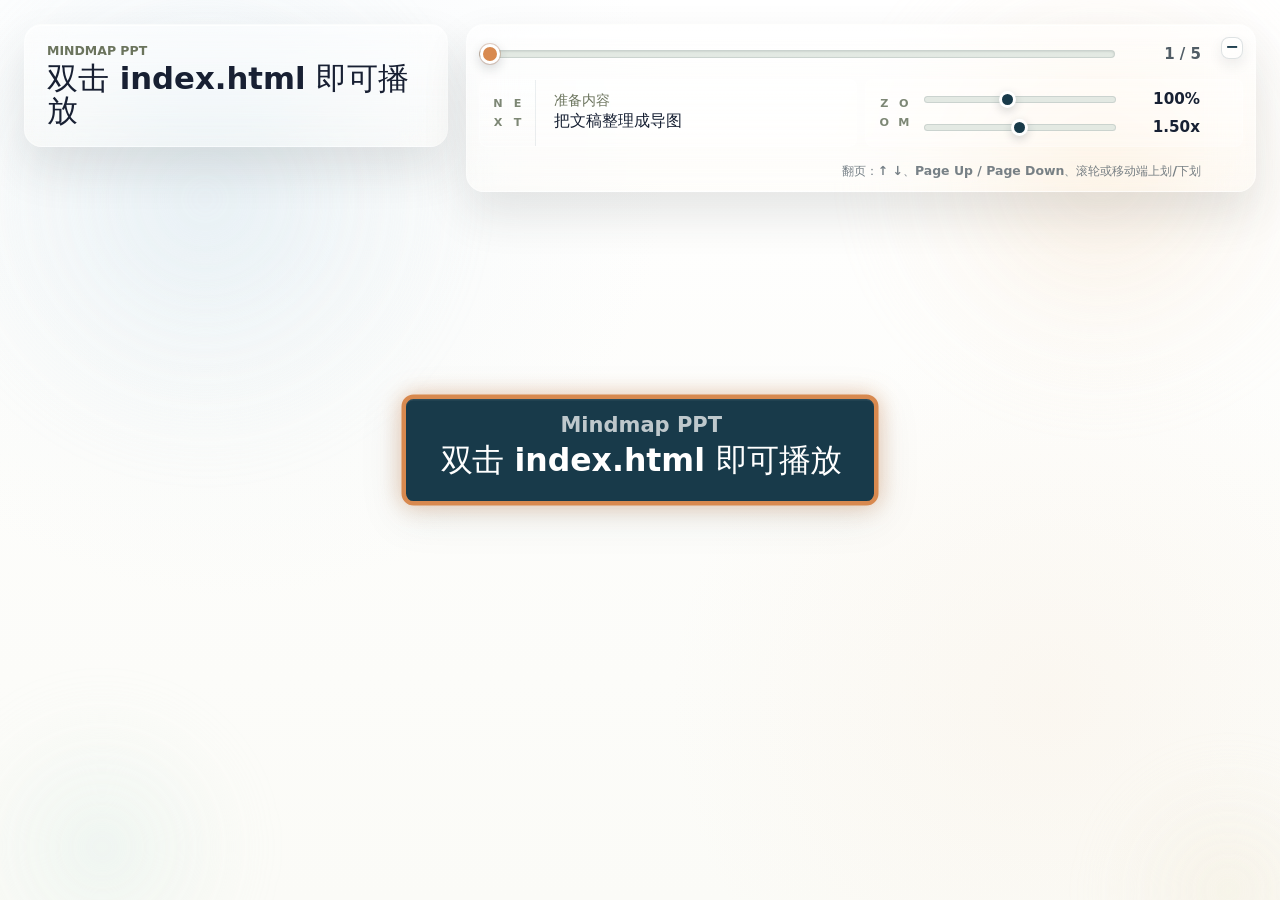
==== skills/mindmap-ppt-builder/assets/static-template/index.html @ 91fbf885 "优化skill为" ====
<!doctype html>
<html lang="zh-CN">
  <head>
    <meta charset="UTF-8" />
    <meta name="viewport" content="width=device-width, initial-scale=1.0" />
    <title>Mindmap PPT Demo</title>
    <link rel="stylesheet" href="./src/styles.css" />
  </head>
  <body>
    <main class="app-shell">
      <section class="presentation-frame">
        <div id="mindmap" role="img" aria-label="Animated mindmap presentation">
          <div class="map-layer" id="mapLayer">
            <svg class="link-layer" id="linkLayer" aria-hidden="true"></svg>
            <div class="node-layer" id="nodeLayer"></div>
          </div>
        </div>

        <section class="floating-ui" aria-label="Presentation controls">
          <div class="title-panel glass-panel">
            <p class="eyebrow" id="deckSubtitle">Markdown Mindmap</p>
            <h1 id="deckTitle">root</h1>
          </div>

          <div class="controls glass-panel" aria-label="节点演示操作区">
            <button
              class="controls-toggle"
              id="controlsToggle"
              type="button"
              aria-expanded="true"
              aria-controls="controlsBody"
              aria-label="收起控制面板"
              title="收起控制面板"
            >
              <span aria-hidden="true">−</span>
            </button>
            <div class="control-main" id="controlsBody">
              <label class="node-scrubber" for="nodeSlider">
                <input id="nodeSlider" type="range" min="0" max="0" value="0" aria-label="快速定位节点" />
                <span class="counter" id="counter">1 / 1</span>
              </label>
              <div class="node-readout" aria-live="polite">
                <div class="readout-card">
                  <div class="readout-icon" aria-hidden="true">
                    <span class="letter-grid">
                      <span>N</span>
                      <span>E</span>
                      <span>X</span>
                      <span>T</span>
                    </span>
                  </div>
                  <div class="node-content has-subtitle" id="nextNodePreview">
                    <span class="node-subtitle" id="nextNodeSubtitle">即将进入</span>
                    <span class="node-title" id="nextNodeTitle">root</span>
                  </div>
                </div>
                <div class="zoom-control" aria-label="缩放设置">
                  <span class="zoom-icon" aria-hidden="true">
                    <span class="letter-grid">
                      <span>Z</span>
                      <span>O</span>
                      <span>O</span>
                      <span>M</span>
                    </span>
                  </span>
                  <div class="zoom-fields">
                    <label class="zoom-row" for="zoomSlider">
                      <input id="zoomSlider" type="range" min="70" max="140" value="100" aria-label="调整整体大小" />
                      <strong id="zoomValue">100%</strong>
                    </label>
                    <label class="zoom-row" for="activeScaleSlider">
                      <input
                        id="activeScaleSlider"
                        type="range"
                        min="100"
                        max="200"
                        step="5"
                        value="150"
                        aria-label="调整选中节点放大倍率"
                      />
                      <strong id="activeScaleValue">1.50x</strong>
                    </label>
                  </div>
                </div>
              </div>
              <p class="control-hint">翻页：↑ ↓、Page Up / Page Down、滚轮或移动端上划/下划</p>
            </div>
          </div>
        </section>
      </section>
    </main>

    <script src="./project/source.js"></script>
    <script src="./src/main.js"></script>
  </body>
</html>
---- skills/mindmap-ppt-builder/assets/static-template/src/styles.css ----
:root {
  --node-image-thumb-width: 161px;
  --node-image-thumb-height: 84px;
  --node-image-expanded-width: 437px;
  --node-image-expanded-height: 600px;
  --active-node-scale: 1.5;
  color: #172033;
  background: #fcfcf8;
  font-family:
    Inter, ui-sans-serif, system-ui, -apple-system, BlinkMacSystemFont, "Segoe UI",
    "PingFang SC", "Microsoft YaHei", sans-serif;
  font-synthesis: none;
  text-rendering: optimizeLegibility;
}

* {
  box-sizing: border-box;
}

body {
  min-width: 320px;
  min-height: 100vh;
  margin: 0;
  background: linear-gradient(180deg, #ffffff 0%, #fbfbf7 100%);
}

button {
  font: inherit;
}

body.image-viewer-open {
  overflow: hidden;
}

.app-shell {
  width: 100vw;
  height: 100vh;
  min-height: 100vh;
  margin: 0;
}

.eyebrow {
  margin: 0 0 5px;
  color: #6b745d;
  font-size: 0.78rem;
  font-weight: 800;
  letter-spacing: 0;
  text-transform: uppercase;
}

h1 {
  margin: 0;
  color: #182033;
  font-size: clamp(1.6rem, 2.4vw, 2.7rem);
  line-height: 1.04;
  white-space: pre-line;
}

.control-main {
  --slider-readout-gap: 14px;
  --slider-readout-width: 72px;
  --zoom-control-pad-x: 12px;
  --control-readout-right: 42px;
  display: grid;
  grid-template-rows: 34px auto;
  gap: 8px;
  min-width: 0;
  transition:
    opacity 220ms ease,
    transform 260ms cubic-bezier(0.22, 1, 0.36, 1);
}

.node-scrubber {
  display: grid;
  grid-template-columns: minmax(0, 1fr) var(--slider-readout-width);
  align-items: center;
  gap: var(--slider-readout-gap);
  min-width: 0;
  height: 34px;
  padding-right: var(--control-readout-right);
}

#nodeSlider {
  --slider-progress: 0%;
  appearance: none;
  width: 100%;
  height: 28px;
  margin: 0;
  border-radius: 999px;
  background: transparent;
  cursor: pointer;
}

#nodeSlider::-webkit-slider-runnable-track {
  height: 8px;
  border: 1px solid rgba(31, 52, 56, 0.12);
  border-radius: 999px;
  background:
    linear-gradient(90deg, #183a4a 0 var(--slider-progress), rgba(224, 231, 224, 0.9) var(--slider-progress) 100%);
  box-shadow: inset 0 1px 2px rgba(24, 36, 42, 0.1);
}

#nodeSlider::-moz-range-track {
  height: 8px;
  border: 1px solid rgba(31, 52, 56, 0.12);
  border-radius: 999px;
  background:
    linear-gradient(90deg, #183a4a 0 var(--slider-progress), rgba(224, 231, 224, 0.9) var(--slider-progress) 100%);
  box-shadow: inset 0 1px 2px rgba(24, 36, 42, 0.1);
}

#nodeSlider::-webkit-slider-thumb {
  appearance: none;
  width: 20px;
  height: 20px;
  margin-top: -7px;
  border: 3px solid #ffffff;
  border-radius: 999px;
  background: #d8894f;
  box-shadow:
    0 4px 12px rgba(24, 36, 42, 0.2),
    0 0 0 1px rgba(161, 86, 43, 0.26);
}

#nodeSlider::-moz-range-thumb {
  width: 14px;
  height: 14px;
  border: 3px solid #ffffff;
  border-radius: 999px;
  background: #d8894f;
  box-shadow:
    0 4px 12px rgba(24, 36, 42, 0.2),
    0 0 0 1px rgba(161, 86, 43, 0.26);
}

#nodeSlider:focus-visible {
  outline: none;
}

#nodeSlider:focus-visible::-webkit-slider-thumb {
  box-shadow:
    0 4px 12px rgba(24, 36, 42, 0.2),
    0 0 0 1px rgba(161, 86, 43, 0.26),
    0 0 0 4px rgba(216, 137, 79, 0.2);
}

#nodeSlider:focus-visible::-moz-range-thumb {
  box-shadow:
    0 4px 12px rgba(24, 36, 42, 0.2),
    0 0 0 1px rgba(161, 86, 43, 0.26),
    0 0 0 4px rgba(216, 137, 79, 0.2);
}

.counter {
  min-width: var(--slider-readout-width);
  color: #515d66;
  font-size: 0.94rem;
  font-weight: 800;
  text-align: right;
}

.node-readout {
  display: grid;
  grid-template-columns: repeat(2, minmax(0, 1fr));
  gap: 8px;
  min-width: 0;
}

.readout-card,
.zoom-control {
  min-width: 0;
  border: 1px solid rgba(255, 255, 255, 0.24);
  border-radius: 8px;
  background: rgba(255, 255, 255, 0.28);
}

.readout-card {
  display: flex;
  align-items: stretch;
  min-height: 68px;
  padding: 0;
  gap: 0;
  overflow: hidden;
  background: rgba(255, 255, 255, 0.3);
  border-color: rgba(255, 255, 255, 0.2);
}

.readout-icon {
  display: grid;
  flex: 0 0 56px;
  place-items: center;
  padding: 10px 0;
  border-right: 1px solid rgba(24, 58, 74, 0.08);
  background: linear-gradient(180deg, rgba(255, 255, 255, 0.3), rgba(247, 248, 245, 0.16));
}

.letter-grid {
  --letter-grid-size: 34px;
  --letter-grid-gap: 5px;
  display: grid;
  grid-template-columns: repeat(2, 1fr);
  grid-auto-rows: 1fr;
  place-items: center;
  width: var(--letter-grid-size);
  height: var(--letter-grid-size);
  gap: var(--letter-grid-gap);
  color: #7d8775;
}

.letter-grid span {
  font-size: 0.7rem;
  font-weight: 900;
  line-height: 1;
  letter-spacing: 0;
}

.readout-card .node-content {
  flex: 1 1 auto;
  min-width: 0;
  min-height: 100%;
  padding: 11px 18px 13px;
  border: 0;
  border-radius: 0;
  background: transparent;
  box-shadow: none;
  text-align: left;
  white-space: normal;
  place-items: start;
  align-content: center;
  transform: none;
}

.readout-card .node-subtitle,
.readout-card .node-title {
  display: block;
  width: 100%;
  overflow: hidden;
  text-overflow: ellipsis;
  white-space: nowrap;
}

.readout-card .node-title {
  font-size: 1rem;
  line-height: 1.28;
}

.zoom-control {
  display: grid;
  grid-template-columns: 32px minmax(0, 1fr);
  align-items: center;
  gap: var(--slider-readout-gap);
  min-height: 68px;
  padding: 0 var(--control-readout-right) 0 var(--zoom-control-pad-x);
}

.zoom-icon {
  display: grid;
  align-self: stretch;
  justify-self: center;
  place-items: center;
}

.zoom-fields {
  display: grid;
  gap: 6px;
  min-width: 0;
}

.zoom-row {
  display: grid;
  grid-template-columns: minmax(120px, 1fr) minmax(5ch, calc(var(--slider-readout-width) - var(--zoom-control-pad-x) + 1.5ch));
  align-items: center;
  gap: 9px;
  min-width: 0;
}

.zoom-control input {
  appearance: none;
  width: 100%;
  height: 22px;
  margin: 0;
  background: transparent;
  cursor: pointer;
}

.zoom-control input::-webkit-slider-runnable-track {
  height: 7px;
  border: 1px solid rgba(31, 52, 56, 0.12);
  border-radius: 999px;
  background: rgba(224, 231, 224, 0.9);
}

.zoom-control input::-moz-range-track {
  height: 7px;
  border: 1px solid rgba(31, 52, 56, 0.12);
  border-radius: 999px;
  background: rgba(224, 231, 224, 0.9);
}

.zoom-control input::-webkit-slider-thumb {
  appearance: none;
  width: 17px;
  height: 17px;
  margin-top: -6px;
  border: 3px solid #ffffff;
  border-radius: 999px;
  background: #183a4a;
  box-shadow: 0 3px 10px rgba(24, 36, 42, 0.18);
}

.zoom-control input::-moz-range-thumb {
  width: 11px;
  height: 11px;
  border: 3px solid #ffffff;
  border-radius: 999px;
  background: #183a4a;
  box-shadow: 0 3px 10px rgba(24, 36, 42, 0.18);
}

.zoom-control strong {
  min-width: 4.5ch;
  overflow: visible;
  color: #172033;
  font-size: 0.95rem;
  font-weight: 850;
  font-variant-numeric: tabular-nums;
  text-align: right;
  text-overflow: ellipsis;
  white-space: nowrap;
}

.control-hint {
  margin: 8px 0 0;
  padding-right: var(--control-readout-right);
  color: rgba(81, 93, 102, 0.78);
  font-size: 0.78rem;
  font-weight: 750;
  line-height: 1.25;
  text-align: right;
}

.presentation-frame {
  position: relative;
  isolation: isolate;
  overflow: hidden;
  width: 100%;
  height: 100%;
  min-height: 100vh;
  background:
    radial-gradient(circle at 18% 18%, rgba(226, 236, 242, 0.28) 0%, rgba(226, 236, 242, 0.14) 18%, rgba(255, 255, 255, 0) 34%),
    radial-gradient(circle at 82% 78%, rgba(247, 231, 213, 0.24) 0%, rgba(247, 231, 213, 0.11) 16%, rgba(255, 255, 255, 0) 30%),
    linear-gradient(180deg, rgba(255, 255, 255, 0.992), rgba(251, 251, 247, 0.972));
}

.presentation-frame::before,
.presentation-frame::after,
#mindmap::before,
#mindmap::after {
  content: "";
  position: absolute;
  border-radius: 999px;
  pointer-events: none;
  z-index: 0;
  filter: blur(26px);
  opacity: 0.9;
  will-change: transform;
}

.presentation-frame::before {
  top: -12vh;
  left: -8vw;
  width: min(48vw, 760px);
  height: min(48vw, 760px);
  background:
    radial-gradient(circle, rgba(219, 233, 241, 0.6) 0%, rgba(219, 233, 241, 0.34) 24%, rgba(219, 233, 241, 0.12) 40%, rgba(255, 255, 255, 0) 64%);
  animation: background-orbit-a 18s linear infinite;
}

.presentation-frame::after {
  top: -12vh;
  right: -8vw;
  width: min(44vw, 700px);
  height: min(44vw, 700px);
  background:
    radial-gradient(circle, rgba(247, 228, 206, 0.58) 0%, rgba(247, 228, 206, 0.3) 24%, rgba(247, 228, 206, 0.12) 40%, rgba(255, 255, 255, 0) 64%);
  animation: background-orbit-b 21s linear infinite;
}

#mindmap::before,
#mindmap::after {
  z-index: -1;
}

#mindmap::before {
  bottom: -14vh;
  left: -6vw;
  width: min(28vw, 420px);
  height: min(28vw, 420px);
  background:
    radial-gradient(circle, rgba(224, 239, 233, 0.56) 0%, rgba(224, 239, 233, 0.3) 24%, rgba(224, 239, 233, 0.12) 40%, rgba(255, 255, 255, 0) 64%);
  animation: background-orbit-c 14s linear infinite;
}

#mindmap::after {
  right: -8vw;
  bottom: -16vh;
  width: min(24vw, 360px);
  height: min(24vw, 360px);
  background:
    radial-gradient(circle, rgba(241, 234, 215, 0.52) 0%, rgba(241, 234, 215, 0.28) 24%, rgba(241, 234, 215, 0.12) 40%, rgba(255, 255, 255, 0) 64%);
  animation: background-orbit-d 12s linear infinite;
}

.floating-ui {
  position: absolute;
  inset: 0;
  z-index: 10;
  display: flex;
  align-items: flex-start;
  justify-content: space-between;
  gap: 18px;
  padding: 24px;
  pointer-events: none;
}

.glass-panel {
  border: 1px solid rgba(255, 255, 255, 0.34);
  border-radius: 18px;
  background:
    linear-gradient(180deg, rgba(255, 255, 255, 0.52), rgba(255, 250, 243, 0.24));
  box-shadow:
    0 22px 46px rgba(40, 51, 46, 0.12),
    inset 0 1px 0 rgba(255, 255, 255, 0.72);
  backdrop-filter: blur(22px) saturate(140%);
  -webkit-backdrop-filter: blur(22px) saturate(140%);
}

.title-panel,
.controls {
  pointer-events: auto;
}

.title-panel {
  max-width: min(34rem, calc(100vw - 80px));
  padding: 18px 22px 19px;
}

.controls {
  position: relative;
  display: grid;
  grid-template-columns: minmax(0, 1fr);
  align-items: stretch;
  width: min(820px, 66vw);
  min-width: min(680px, 62vw);
  padding: 12px;
  transition:
    width 260ms cubic-bezier(0.22, 1, 0.36, 1),
    min-width 260ms cubic-bezier(0.22, 1, 0.36, 1),
    padding 260ms cubic-bezier(0.22, 1, 0.36, 1);
}

.controls-toggle {
  position: absolute;
  right: 12px;
  top: 12px;
  z-index: 2;
  display: grid;
  place-items: center;
  width: 22px;
  height: 22px;
  padding: 0;
  border: 1px solid rgba(24, 58, 74, 0.14);
  border-radius: 8px;
  color: #183a4a;
  background: rgba(255, 255, 255, 0.38);
  box-shadow: 0 6px 14px rgba(24, 36, 42, 0.08);
  cursor: pointer;
  transition:
    background-color 180ms ease,
    border-color 180ms ease,
    transform 180ms ease;
}

.controls-toggle:hover,
.controls-toggle:focus-visible {
  border-color: rgba(216, 137, 79, 0.42);
  background: rgba(255, 255, 255, 0.62);
}

.controls-toggle:focus-visible {
  outline: 3px solid rgba(216, 137, 79, 0.2);
  outline-offset: 2px;
}

.controls-toggle span {
  font-size: 1rem;
  font-weight: 900;
  line-height: 1;
  transform: translateY(-1px);
}

.controls.collapsed {
  width: 46px;
  min-width: 46px;
  height: 46px;
  padding: 12px;
}

.controls.collapsed .control-main {
  opacity: 0;
  pointer-events: none;
  transform: scale(0.96);
  visibility: hidden;
}

.controls.collapsed .controls-toggle {
  right: 12px;
  top: 12px;
}

#mindmap {
  display: block;
  position: relative;
  z-index: 1;
  overflow: hidden;
  width: 100%;
  height: 100%;
  min-height: 100vh;
  overscroll-behavior: contain;
  touch-action: none;
}

.map-layer,
.node-layer,
.link-layer {
  position: absolute;
  top: 0;
  left: 0;
  transform-origin: 0 0;
}

.map-layer {
  transition: transform 640ms cubic-bezier(0.22, 1, 0.36, 1);
  will-change: transform;
}

.node-layer,
.link-layer {
  width: 100%;
  height: 100%;
}

.link-layer {
  overflow: visible;
  pointer-events: none;
}

@keyframes background-orbit-a {
  0% {
    transform: translate3d(0, 0, 0) scale(1);
  }

  25% {
    transform: translate3d(28vw, -4vh, 0) scale(1.08);
  }

  50% {
    transform: translate3d(42vw, 20vh, 0) scale(0.96);
  }

  75% {
    transform: translate3d(10vw, 42vh, 0) scale(1.04);
  }

  100% {
    transform: translate3d(0, 0, 0) scale(1);
  }
}

@keyframes background-orbit-b {
  0% {
    transform: translate3d(0, 0, 0) scale(1);
  }

  25% {
    transform: translate3d(-28vw, -4vh, 0) scale(1.06);
  }

  50% {
    transform: translate3d(-42vw, 19vh, 0) scale(0.93);
  }

  75% {
    transform: translate3d(-10vw, 41vh, 0) scale(1.02);
  }

  100% {
    transform: translate3d(0, 0, 0) scale(1);
  }
}

@keyframes background-orbit-c {
  0% {
    transform: translate3d(0, 0, 0) scale(1);
  }

  25% {
    transform: translate3d(22vw, -34vh, 0) scale(1.08);
  }

  50% {
    transform: translate3d(40vw, -46vh, 0) scale(0.95);
  }

  75% {
    transform: translate3d(12vw, -8vh, 0) scale(1.04);
  }

  100% {
    transform: translate3d(0, 0, 0) scale(1);
  }
}

@keyframes background-orbit-d {
  0% {
    transform: translate3d(0, 0, 0) scale(1);
  }

  25% {
    transform: translate3d(-22vw, -34vh, 0) scale(1.06);
  }

  50% {
    transform: translate3d(-40vw, -44vh, 0) scale(0.95);
  }

  75% {
    transform: translate3d(-12vw, -8vh, 0) scale(1.03);
  }

  100% {
    transform: translate3d(0, 0, 0) scale(1);
  }
}

.node-measurer {
  position: fixed;
  top: -10000px;
  left: -10000px;
  visibility: hidden;
  pointer-events: none;
}

.node-measurer .node-content {
  width: max-content;
}

.mind-node {
  position: absolute;
  top: 0;
  left: 0;
  display: grid;
  place-items: center;
  opacity: 1;
  transform-origin: center;
  cursor: pointer;
  filter: drop-shadow(0 10px 18px rgb(24 38 44 / 0.1));
  transition:
    width 860ms cubic-bezier(0.22, 1, 0.36, 1),
    height 860ms cubic-bezier(0.22, 1, 0.36, 1),
    transform 820ms cubic-bezier(0.22, 1, 0.36, 1),
    opacity 420ms ease;
}

.mind-node:focus-visible {
  outline: none;
}

.mind-node:focus-visible .node-content,
.mind-node:hover .node-content {
  box-shadow:
    0 0 0 3px rgba(216, 137, 79, 0.16),
    inset 0 1px 0 rgba(255, 255, 255, 0.94);
}

.mind-node.camera-target .node-content {
  box-shadow:
    0 0 0 3px rgba(24, 58, 74, 0.12),
    inset 0 1px 0 rgba(255, 255, 255, 0.94);
}

.mind-node.entering {
  opacity: 1;
}

.mind-node.leaving {
  opacity: 0;
}

.node-content {
  display: grid;
  grid-auto-rows: max-content;
  place-items: center;
  gap: 3px;
  width: 100%;
  min-width: 146px;
  min-height: 57px;
  padding: 10px 23px 13px;
  border: 2px solid rgba(26, 42, 49, 0.18);
  border-radius: 8px;
  color: #172033;
  background: #ffffff;
  box-shadow: inset 0 1px 0 rgba(255, 255, 255, 0.94);
  line-height: 1.25;
  text-align: center;
  white-space: nowrap;
  transform-origin: center;
  transform: scale(1);
  opacity: 1;
  transition:
    transform 920ms cubic-bezier(0.18, 1.08, 0.32, 1),
    opacity 480ms ease,
    background-color 620ms ease,
    border-color 620ms ease,
    border-width 620ms ease,
    color 620ms ease,
    box-shadow 620ms ease;
}

.node-subtitle {
  color: #6b745d;
  font-size: 14px;
  font-weight: 850;
  line-height: 1.1;
}

.node-content:not(.has-subtitle) .node-subtitle {
  display: none;
}

.node-title {
  color: inherit;
  font-size: 21px;
  font-weight: 800;
  line-height: 1.25;
}

.node-image {
  --node-image-width: var(--node-image-thumb-width);
  --node-image-max-height: var(--node-image-thumb-height);
  appearance: none;
  display: block;
  width: fit-content;
  height: auto;
  min-width: 42px;
  min-height: 0;
  max-width: var(--node-image-width);
  max-height: var(--node-image-max-height);
  margin-top: 4px;
  padding: 0;
  overflow: hidden;
  border: 1px solid rgba(31, 52, 56, 0.12);
  border-radius: 7px;
  background: rgba(255, 255, 255, 0.7);
  cursor: zoom-in;
  transition:
    max-width 920ms cubic-bezier(0.22, 1, 0.36, 1),
    max-height 920ms cubic-bezier(0.22, 1, 0.36, 1),
    margin-top 920ms cubic-bezier(0.22, 1, 0.36, 1),
    border-color 620ms ease,
    background-color 620ms ease;
}

.node-image:hover,
.node-image:focus-visible {
  border-color: rgba(216, 137, 79, 0.58);
  background: rgba(255, 255, 255, 0.86);
}

.node-image:focus-visible {
  outline: 3px solid rgba(216, 137, 79, 0.2);
  outline-offset: 2px;
}

.node-content:not(.has-node-image) .node-image {
  display: none;
}

.node-content.image-expanded .node-image {
  --node-image-width: min(70vw, var(--node-image-expanded-width));
  --node-image-max-height: var(--node-image-expanded-height);
  margin-top: 8px;
}

.node-content:not(.image-expanded) .node-image {
  width: var(--node-image-thumb-width);
  height: var(--node-image-thumb-height);
  max-width: var(--node-image-thumb-width);
  max-height: var(--node-image-thumb-height);
}

.node-image img {
  display: block;
  width: var(--node-image-width);
  height: auto;
  max-width: var(--node-image-width);
  max-height: var(--node-image-max-height);
  object-fit: contain;
  transform: scale(1);
  transition:
    transform 920ms cubic-bezier(0.22, 1, 0.36, 1),
    opacity 480ms ease;
}

.node-content:not(.image-expanded) .node-image img {
  height: var(--node-image-thumb-height);
  object-fit: cover;
  transform: scale(0.96);
}

.image-viewer {
  position: fixed;
  inset: 0;
  z-index: 50;
  display: grid;
  place-items: center;
  padding: clamp(18px, 4vw, 54px);
  background: rgba(18, 29, 35, 0.68);
  opacity: 0;
  pointer-events: none;
  cursor: zoom-out;
  backdrop-filter: blur(6px);
  transition: opacity 240ms ease;
}

.image-viewer.open {
  opacity: 1;
  pointer-events: auto;
}

.image-viewer-frame {
  position: relative;
  display: grid;
  place-items: center;
  width: fit-content;
  height: fit-content;
  max-width: min(92vw, 1280px);
  max-height: min(84vh, 900px);
  padding: clamp(12px, 2vw, 22px);
  border: 1px solid rgba(255, 255, 255, 0.42);
  border-radius: 8px;
  background: rgba(255, 253, 248, 0.96);
  box-shadow: 0 28px 80px rgba(5, 12, 16, 0.36);
  transform: scale(0.965);
  transition: transform 260ms cubic-bezier(0.22, 1, 0.36, 1);
}

.image-viewer.open .image-viewer-frame {
  transform: scale(1);
}

.image-viewer-img {
  display: block;
  width: auto;
  height: auto;
  max-width: min(88vw, 1220px);
  max-height: min(80vh, 840px);
  object-fit: contain;
}

.mind-node.active .node-content {
  transform: scale(var(--active-node-scale));
}

.mind-node.entering .node-content {
  opacity: 0;
  transform: scale(0.58);
}

.mind-node.path-node .node-content {
  border-color: rgba(38, 77, 92, 0.34);
  background: #fffdf8;
}

.mind-node.complete-node .node-content {
  border-color: rgba(37, 126, 103, 0.35);
  background: #eef7f3;
}

.mind-node.active .node-content {
  border-color: #d8894f;
  border-width: 3px;
  color: #ffffff;
  background: #183a4a;
  box-shadow:
    0 0 14px rgba(216, 137, 79, 0.42),
    inset 0 1px 0 rgba(255, 255, 255, 0.08);
}

.mind-node.active .node-subtitle {
  color: rgba(255, 255, 255, 0.72);
}

.mind-link {
  fill: none;
  stroke: rgba(42, 55, 68, 0.3);
  stroke-width: 3;
  stroke-linecap: round;
  opacity: 1;
  transition:
    d 520ms cubic-bezier(0.22, 1, 0.36, 1),
    opacity 220ms ease,
    stroke 240ms ease,
    stroke-width 240ms ease;
}

.mind-link.leaving {
  opacity: 0;
}

.mind-link.entering {
  animation: link-draw 920ms cubic-bezier(0.22, 1, 0.36, 1) both;
}

.mind-link.path-link {
  stroke: rgba(24, 58, 74, 0.74);
  stroke-width: 4;
}

@keyframes link-draw {
  0% {
    opacity: 0;
    stroke-dasharray: 0 1;
    stroke-dashoffset: 1;
  }

  20% {
    opacity: 1;
  }

  100% {
    opacity: 1;
    stroke-dasharray: 1 1;
    stroke-dashoffset: 0;
  }
}

@media (max-width: 720px) {
  .floating-ui {
    display: grid;
    grid-template-columns: 1fr;
    align-content: start;
    justify-items: stretch;
    padding: 14px;
    gap: 14px;
  }

  .controls {
    grid-template-columns: minmax(0, 1fr);
    width: 100%;
    min-width: 0;
  }

  .control-main {
    --slider-readout-gap: 10px;
    --slider-readout-width: 58px;
    --zoom-control-pad-x: 10px;
    --control-readout-right: 38px;
  }

  .node-readout {
    grid-template-columns: minmax(0, 1fr);
  }

  .control-main {
    grid-template-rows: 34px auto;
  }

  .readout-card .node-content {
    padding: 10px 14px 12px;
  }

  .readout-icon {
    flex-basis: 50px;
  }

  .zoom-control {
    min-height: 54px;
    padding: 0 var(--control-readout-right) 0 var(--zoom-control-pad-x);
  }

  .control-hint {
    text-align: right;
  }

  h1 {
    font-size: 1.55rem;
  }

  .title-panel {
    max-width: none;
    padding: 16px 18px 17px;
  }

  .counter {
    min-width: 58px;
    font-size: 0.82rem;
  }
}

@media (prefers-reduced-motion: reduce) {
  .presentation-frame::before,
  .presentation-frame::after,
  #mindmap::before,
  #mindmap::after {
    animation: none;
  }
}
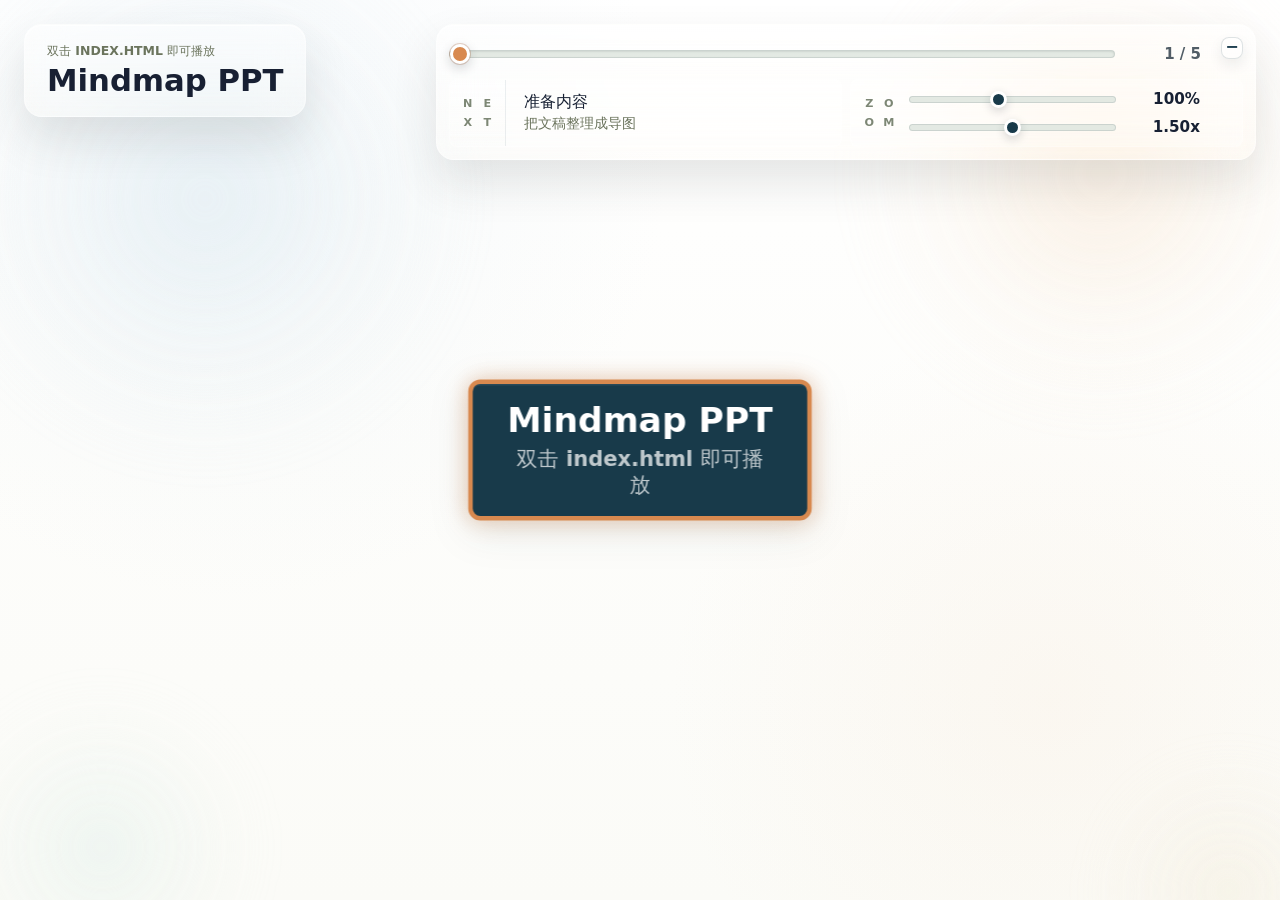
==== commit 202356da: "优化 skill 设计" ====
--- a/skills/mindmap-ppt-builder/assets/static-template/index.html
+++ b/skills/mindmap-ppt-builder/assets/static-template/index.html
@@ -4,7 +4,1013 @@
     <meta charset="UTF-8" />
     <meta name="viewport" content="width=device-width, initial-scale=1.0" />
     <title>Mindmap PPT Demo</title>
-    <link rel="stylesheet" href="./src/styles.css" />
+    <style>
+:root {
+  --node-image-thumb-width: 161px;
+  --node-image-thumb-height: 84px;
+  --node-image-expanded-width: 437px;
+  --node-image-expanded-height: 600px;
+  --active-node-scale: 1.5;
+  color: #172033;
+  background: #fcfcf8;
+  font-family:
+    Inter, ui-sans-serif, system-ui, -apple-system, BlinkMacSystemFont, "Segoe UI",
+    "PingFang SC", "Microsoft YaHei", sans-serif;
+  font-synthesis: none;
+  text-rendering: optimizeLegibility;
+}
+
+* {
+  box-sizing: border-box;
+}
+
+body {
+  min-width: 320px;
+  min-height: 100vh;
+  margin: 0;
+  background: linear-gradient(180deg, #ffffff 0%, #fbfbf7 100%);
+}
+
+button {
+  font: inherit;
+}
+
+body.image-viewer-open {
+  overflow: hidden;
+}
+
+.app-shell {
+  width: 100vw;
+  height: 100vh;
+  min-height: 100vh;
+  margin: 0;
+}
+
+.eyebrow {
+  margin: 0 0 5px;
+  color: #6b745d;
+  font-size: 0.78rem;
+  font-weight: 800;
+  letter-spacing: 0;
+  text-transform: uppercase;
+}
+
+h1 {
+  margin: 0;
+  color: #182033;
+  font-size: clamp(1.6rem, 2.4vw, 2.7rem);
+  line-height: 1.04;
+  white-space: pre-line;
+}
+
+.control-main {
+  --slider-readout-gap: 14px;
+  --slider-readout-width: 72px;
+  --zoom-control-pad-x: 12px;
+  --control-readout-right: 42px;
+  display: grid;
+  grid-template-rows: 34px auto;
+  gap: 8px;
+  min-width: 0;
+  transition:
+    opacity 220ms ease,
+    transform 260ms cubic-bezier(0.22, 1, 0.36, 1);
+}
+
+.node-scrubber {
+  display: grid;
+  grid-template-columns: minmax(0, 1fr) var(--slider-readout-width);
+  align-items: center;
+  gap: var(--slider-readout-gap);
+  min-width: 0;
+  height: 34px;
+  padding-right: var(--control-readout-right);
+}
+
+#nodeSlider {
+  --slider-progress: 0%;
+  appearance: none;
+  width: 100%;
+  height: 28px;
+  margin: 0;
+  border-radius: 999px;
+  background: transparent;
+  cursor: pointer;
+}
+
+#nodeSlider::-webkit-slider-runnable-track {
+  height: 8px;
+  border: 1px solid rgba(31, 52, 56, 0.12);
+  border-radius: 999px;
+  background:
+    linear-gradient(90deg, #183a4a 0 var(--slider-progress), rgba(224, 231, 224, 0.9) var(--slider-progress) 100%);
+  box-shadow: inset 0 1px 2px rgba(24, 36, 42, 0.1);
+}
+
+#nodeSlider::-moz-range-track {
+  height: 8px;
+  border: 1px solid rgba(31, 52, 56, 0.12);
+  border-radius: 999px;
+  background:
+    linear-gradient(90deg, #183a4a 0 var(--slider-progress), rgba(224, 231, 224, 0.9) var(--slider-progress) 100%);
+  box-shadow: inset 0 1px 2px rgba(24, 36, 42, 0.1);
+}
+
+#nodeSlider::-webkit-slider-thumb {
+  appearance: none;
+  width: 20px;
+  height: 20px;
+  margin-top: -7px;
+  border: 3px solid #ffffff;
+  border-radius: 999px;
+  background: #d8894f;
+  box-shadow:
+    0 4px 12px rgba(24, 36, 42, 0.2),
+    0 0 0 1px rgba(161, 86, 43, 0.26);
+}
+
+#nodeSlider::-moz-range-thumb {
+  width: 14px;
+  height: 14px;
+  border: 3px solid #ffffff;
+  border-radius: 999px;
+  background: #d8894f;
+  box-shadow:
+    0 4px 12px rgba(24, 36, 42, 0.2),
+    0 0 0 1px rgba(161, 86, 43, 0.26);
+}
+
+#nodeSlider:focus-visible {
+  outline: none;
+}
+
+#nodeSlider:focus-visible::-webkit-slider-thumb {
+  box-shadow:
+    0 4px 12px rgba(24, 36, 42, 0.2),
+    0 0 0 1px rgba(161, 86, 43, 0.26),
+    0 0 0 4px rgba(216, 137, 79, 0.2);
+}
+
+#nodeSlider:focus-visible::-moz-range-thumb {
+  box-shadow:
+    0 4px 12px rgba(24, 36, 42, 0.2),
+    0 0 0 1px rgba(161, 86, 43, 0.26),
+    0 0 0 4px rgba(216, 137, 79, 0.2);
+}
+
+.counter {
+  min-width: var(--slider-readout-width);
+  color: #515d66;
+  font-size: 0.94rem;
+  font-weight: 800;
+  text-align: right;
+}
+
+.node-readout {
+  display: grid;
+  grid-template-columns: repeat(2, minmax(0, 1fr));
+  gap: 8px;
+  min-width: 0;
+}
+
+.readout-card,
+.zoom-control {
+  min-width: 0;
+  border: 1px solid rgba(255, 255, 255, 0.24);
+  border-radius: 8px;
+  background: rgba(255, 255, 255, 0.28);
+}
+
+.readout-card {
+  display: flex;
+  align-items: stretch;
+  min-height: 68px;
+  padding: 0;
+  gap: 0;
+  overflow: hidden;
+  background: rgba(255, 255, 255, 0.3);
+  border-color: rgba(255, 255, 255, 0.2);
+}
+
+.readout-icon {
+  display: grid;
+  flex: 0 0 56px;
+  place-items: center;
+  padding: 10px 0;
+  border-right: 1px solid rgba(24, 58, 74, 0.08);
+  background: linear-gradient(180deg, rgba(255, 255, 255, 0.3), rgba(247, 248, 245, 0.16));
+}
+
+.letter-grid {
+  --letter-grid-size: 34px;
+  --letter-grid-gap: 5px;
+  display: grid;
+  grid-template-columns: repeat(2, 1fr);
+  grid-auto-rows: 1fr;
+  place-items: center;
+  width: var(--letter-grid-size);
+  height: var(--letter-grid-size);
+  gap: var(--letter-grid-gap);
+  color: #7d8775;
+}
+
+.letter-grid span {
+  font-size: 0.7rem;
+  font-weight: 900;
+  line-height: 1;
+  letter-spacing: 0;
+}
+
+.readout-card .node-content {
+  flex: 1 1 auto;
+  min-width: 0;
+  min-height: 100%;
+  padding: 11px 18px 13px;
+  border: 0;
+  border-radius: 0;
+  background: transparent;
+  box-shadow: none;
+  text-align: left;
+  white-space: normal;
+  place-items: start;
+  align-content: center;
+  transform: none;
+}
+
+.readout-card .node-subtitle,
+.readout-card .node-title {
+  display: block;
+  width: 100%;
+  overflow: hidden;
+  text-overflow: ellipsis;
+  white-space: nowrap;
+}
+
+.readout-card .node-title {
+  font-size: 1rem;
+  line-height: 1.28;
+}
+
+.zoom-control {
+  display: grid;
+  grid-template-columns: 32px minmax(0, 1fr);
+  align-items: center;
+  gap: var(--slider-readout-gap);
+  min-height: 68px;
+  padding: 0 var(--control-readout-right) 0 var(--zoom-control-pad-x);
+}
+
+.zoom-icon {
+  display: grid;
+  align-self: stretch;
+  justify-self: center;
+  place-items: center;
+}
+
+.zoom-fields {
+  display: grid;
+  gap: 6px;
+  min-width: 0;
+}
+
+.zoom-row {
+  display: grid;
+  grid-template-columns: minmax(120px, 1fr) minmax(5ch, calc(var(--slider-readout-width) - var(--zoom-control-pad-x) + 1.5ch));
+  align-items: center;
+  gap: 9px;
+  min-width: 0;
+}
+
+.zoom-control input {
+  appearance: none;
+  width: 100%;
+  height: 22px;
+  margin: 0;
+  background: transparent;
+  cursor: pointer;
+}
+
+.zoom-control input::-webkit-slider-runnable-track {
+  height: 7px;
+  border: 1px solid rgba(31, 52, 56, 0.12);
+  border-radius: 999px;
+  background: rgba(224, 231, 224, 0.9);
+}
+
+.zoom-control input::-moz-range-track {
+  height: 7px;
+  border: 1px solid rgba(31, 52, 56, 0.12);
+  border-radius: 999px;
+  background: rgba(224, 231, 224, 0.9);
+}
+
+.zoom-control input::-webkit-slider-thumb {
+  appearance: none;
+  width: 17px;
+  height: 17px;
+  margin-top: -6px;
+  border: 3px solid #ffffff;
+  border-radius: 999px;
+  background: #183a4a;
+  box-shadow: 0 3px 10px rgba(24, 36, 42, 0.18);
+}
+
+.zoom-control input::-moz-range-thumb {
+  width: 11px;
+  height: 11px;
+  border: 3px solid #ffffff;
+  border-radius: 999px;
+  background: #183a4a;
+  box-shadow: 0 3px 10px rgba(24, 36, 42, 0.18);
+}
+
+.zoom-control strong {
+  min-width: 4.5ch;
+  overflow: visible;
+  color: #172033;
+  font-size: 0.95rem;
+  font-weight: 850;
+  font-variant-numeric: tabular-nums;
+  text-align: right;
+  text-overflow: ellipsis;
+  white-space: nowrap;
+}
+
+.control-hint {
+  margin: 8px 0 0;
+  padding-right: var(--control-readout-right);
+  color: rgba(81, 93, 102, 0.78);
+  font-size: 0.78rem;
+  font-weight: 750;
+  line-height: 1.25;
+  text-align: right;
+}
+
+.presentation-frame {
+  position: relative;
+  isolation: isolate;
+  overflow: hidden;
+  width: 100%;
+  height: 100%;
+  min-height: 100vh;
+  background:
+    radial-gradient(circle at 18% 18%, rgba(226, 236, 242, 0.28) 0%, rgba(226, 236, 242, 0.14) 18%, rgba(255, 255, 255, 0) 34%),
+    radial-gradient(circle at 82% 78%, rgba(247, 231, 213, 0.24) 0%, rgba(247, 231, 213, 0.11) 16%, rgba(255, 255, 255, 0) 30%),
+    linear-gradient(180deg, rgba(255, 255, 255, 0.992), rgba(251, 251, 247, 0.972));
+}
+
+.presentation-frame::before,
+.presentation-frame::after,
+#mindmap::before,
+#mindmap::after {
+  content: "";
+  position: absolute;
+  border-radius: 999px;
+  pointer-events: none;
+  z-index: 0;
+  filter: blur(26px);
+  opacity: 0.9;
+  will-change: transform;
+}
+
+.presentation-frame::before {
+  top: -12vh;
+  left: -8vw;
+  width: min(48vw, 760px);
+  height: min(48vw, 760px);
+  background:
+    radial-gradient(circle, rgba(219, 233, 241, 0.6) 0%, rgba(219, 233, 241, 0.34) 24%, rgba(219, 233, 241, 0.12) 40%, rgba(255, 255, 255, 0) 64%);
+  animation: background-orbit-a 18s linear infinite;
+}
+
+.presentation-frame::after {
+  top: -12vh;
+  right: -8vw;
+  width: min(44vw, 700px);
+  height: min(44vw, 700px);
+  background:
+    radial-gradient(circle, rgba(247, 228, 206, 0.58) 0%, rgba(247, 228, 206, 0.3) 24%, rgba(247, 228, 206, 0.12) 40%, rgba(255, 255, 255, 0) 64%);
+  animation: background-orbit-b 21s linear infinite;
+}
+
+#mindmap::before,
+#mindmap::after {
+  z-index: -1;
+}
+
+#mindmap::before {
+  bottom: -14vh;
+  left: -6vw;
+  width: min(28vw, 420px);
+  height: min(28vw, 420px);
+  background:
+    radial-gradient(circle, rgba(224, 239, 233, 0.56) 0%, rgba(224, 239, 233, 0.3) 24%, rgba(224, 239, 233, 0.12) 40%, rgba(255, 255, 255, 0) 64%);
+  animation: background-orbit-c 14s linear infinite;
+}
+
+#mindmap::after {
+  right: -8vw;
+  bottom: -16vh;
+  width: min(24vw, 360px);
+  height: min(24vw, 360px);
+  background:
+    radial-gradient(circle, rgba(241, 234, 215, 0.52) 0%, rgba(241, 234, 215, 0.28) 24%, rgba(241, 234, 215, 0.12) 40%, rgba(255, 255, 255, 0) 64%);
+  animation: background-orbit-d 12s linear infinite;
+}
+
+.floating-ui {
+  position: absolute;
+  inset: 0;
+  z-index: 10;
+  display: flex;
+  align-items: flex-start;
+  justify-content: space-between;
+  gap: 18px;
+  padding: 24px;
+  pointer-events: none;
+}
+
+.glass-panel {
+  border: 1px solid rgba(255, 255, 255, 0.34);
+  border-radius: 18px;
+  background:
+    linear-gradient(180deg, rgba(255, 255, 255, 0.52), rgba(255, 250, 243, 0.24));
+  box-shadow:
+    0 22px 46px rgba(40, 51, 46, 0.12),
+    inset 0 1px 0 rgba(255, 255, 255, 0.72);
+  backdrop-filter: blur(22px) saturate(140%);
+  -webkit-backdrop-filter: blur(22px) saturate(140%);
+}
+
+.title-panel,
+.controls {
+  pointer-events: auto;
+}
+
+.title-panel {
+  max-width: min(34rem, calc(100vw - 80px));
+  padding: 18px 22px 19px;
+}
+
+.controls {
+  position: relative;
+  display: grid;
+  grid-template-columns: minmax(0, 1fr);
+  align-items: stretch;
+  width: min(820px, 66vw);
+  min-width: min(680px, 62vw);
+  padding: 12px;
+  transition:
+    width 260ms cubic-bezier(0.22, 1, 0.36, 1),
+    min-width 260ms cubic-bezier(0.22, 1, 0.36, 1),
+    padding 260ms cubic-bezier(0.22, 1, 0.36, 1);
+}
+
+.controls-toggle {
+  position: absolute;
+  right: 12px;
+  top: 12px;
+  z-index: 2;
+  display: grid;
+  place-items: center;
+  width: 22px;
+  height: 22px;
+  padding: 0;
+  border: 1px solid rgba(24, 58, 74, 0.14);
+  border-radius: 8px;
+  color: #183a4a;
+  background: rgba(255, 255, 255, 0.38);
+  box-shadow: 0 6px 14px rgba(24, 36, 42, 0.08);
+  cursor: pointer;
+  transition:
+    background-color 180ms ease,
+    border-color 180ms ease,
+    transform 180ms ease;
+}
+
+.controls-toggle:hover,
+.controls-toggle:focus-visible {
+  border-color: rgba(216, 137, 79, 0.42);
+  background: rgba(255, 255, 255, 0.62);
+}
+
+.controls-toggle:focus-visible {
+  outline: 3px solid rgba(216, 137, 79, 0.2);
+  outline-offset: 2px;
+}
+
+.controls-toggle span {
+  font-size: 1rem;
+  font-weight: 900;
+  line-height: 1;
+  transform: translateY(-1px);
+}
+
+.controls.collapsed {
+  width: 46px;
+  min-width: 46px;
+  height: 46px;
+  padding: 12px;
+}
+
+.controls.collapsed .control-main {
+  opacity: 0;
+  pointer-events: none;
+  transform: scale(0.96);
+  visibility: hidden;
+}
+
+.controls.collapsed .controls-toggle {
+  right: 12px;
+  top: 12px;
+}
+
+#mindmap {
+  display: block;
+  position: relative;
+  z-index: 1;
+  overflow: hidden;
+  width: 100%;
+  height: 100%;
+  min-height: 100vh;
+  overscroll-behavior: contain;
+  touch-action: none;
+}
+
+.map-layer,
+.node-layer,
+.link-layer {
+  position: absolute;
+  top: 0;
+  left: 0;
+  transform-origin: 0 0;
+}
+
+.map-layer {
+  transition: transform 640ms cubic-bezier(0.22, 1, 0.36, 1);
+  will-change: transform;
+}
+
+.node-layer,
+.link-layer {
+  width: 100%;
+  height: 100%;
+}
+
+.link-layer {
+  overflow: visible;
+  pointer-events: none;
+}
+
+@keyframes background-orbit-a {
+  0% {
+    transform: translate3d(0, 0, 0) scale(1);
+  }
+  25% {
+    transform: translate3d(28vw, -4vh, 0) scale(1.08);
+  }
+  50% {
+    transform: translate3d(42vw, 20vh, 0) scale(0.96);
+  }
+  75% {
+    transform: translate3d(10vw, 42vh, 0) scale(1.04);
+  }
+  100% {
+    transform: translate3d(0, 0, 0) scale(1);
+  }
+}
+
+@keyframes background-orbit-b {
+  0% {
+    transform: translate3d(0, 0, 0) scale(1);
+  }
+  25% {
+    transform: translate3d(-28vw, -4vh, 0) scale(1.06);
+  }
+  50% {
+    transform: translate3d(-42vw, 19vh, 0) scale(0.93);
+  }
+  75% {
+    transform: translate3d(-10vw, 41vh, 0) scale(1.02);
+  }
+  100% {
+    transform: translate3d(0, 0, 0) scale(1);
+  }
+}
+
+@keyframes background-orbit-c {
+  0% {
+    transform: translate3d(0, 0, 0) scale(1);
+  }
+  25% {
+    transform: translate3d(22vw, -34vh, 0) scale(1.08);
+  }
+  50% {
+    transform: translate3d(40vw, -46vh, 0) scale(0.95);
+  }
+  75% {
+    transform: translate3d(12vw, -8vh, 0) scale(1.04);
+  }
+  100% {
+    transform: translate3d(0, 0, 0) scale(1);
+  }
+}
+
+@keyframes background-orbit-d {
+  0% {
+    transform: translate3d(0, 0, 0) scale(1);
+  }
+  25% {
+    transform: translate3d(-22vw, -34vh, 0) scale(1.06);
+  }
+  50% {
+    transform: translate3d(-40vw, -44vh, 0) scale(0.95);
+  }
+  75% {
+    transform: translate3d(-12vw, -8vh, 0) scale(1.03);
+  }
+  100% {
+    transform: translate3d(0, 0, 0) scale(1);
+  }
+}
+
+.node-measurer {
+  position: fixed;
+  top: -10000px;
+  left: -10000px;
+  visibility: hidden;
+  pointer-events: none;
+}
+
+.node-measurer .node-content {
+  width: max-content;
+}
+
+.mind-node {
+  position: absolute;
+  top: 0;
+  left: 0;
+  display: grid;
+  place-items: center;
+  opacity: 1;
+  transform-origin: center;
+  cursor: pointer;
+  filter: drop-shadow(0 10px 18px rgb(24 38 44 / 0.1));
+  transition:
+    width 860ms cubic-bezier(0.22, 1, 0.36, 1),
+    height 860ms cubic-bezier(0.22, 1, 0.36, 1),
+    transform 820ms cubic-bezier(0.22, 1, 0.36, 1),
+    opacity 420ms ease;
+}
+
+.mind-node:focus-visible {
+  outline: none;
+}
+
+.mind-node:focus-visible .node-content,
+.mind-node:hover .node-content {
+  box-shadow:
+    0 0 0 3px rgba(216, 137, 79, 0.16),
+    inset 0 1px 0 rgba(255, 255, 255, 0.94);
+}
+
+.mind-node.camera-target .node-content {
+  box-shadow:
+    0 0 0 3px rgba(24, 58, 74, 0.12),
+    inset 0 1px 0 rgba(255, 255, 255, 0.94);
+}
+
+.mind-node.entering {
+  opacity: 1;
+}
+
+.mind-node.leaving {
+  opacity: 0;
+}
+
+.node-content {
+  display: grid;
+  grid-auto-rows: max-content;
+  place-items: center;
+  gap: 3px;
+  width: 100%;
+  min-width: 146px;
+  min-height: 57px;
+  padding: 10px 23px 13px;
+  border: 2px solid rgba(26, 42, 49, 0.18);
+  border-radius: 8px;
+  color: #172033;
+  background: #ffffff;
+  box-shadow: inset 0 1px 0 rgba(255, 255, 255, 0.94);
+  line-height: 1.25;
+  text-align: center;
+  white-space: nowrap;
+  transform-origin: center;
+  transform: scale(1);
+  opacity: 1;
+  transition:
+    transform 920ms cubic-bezier(0.18, 1.08, 0.32, 1),
+    opacity 480ms ease,
+    background-color 620ms ease,
+    border-color 620ms ease,
+    border-width 620ms ease,
+    color 620ms ease,
+    box-shadow 620ms ease;
+}
+
+.node-subtitle {
+  order: 2;
+  color: #6b745d;
+  font-size: 14px;
+  font-weight: 850;
+  line-height: 1.2;
+  white-space: pre-line;
+}
+
+.node-content:not(.has-subtitle) .node-subtitle {
+  display: none;
+}
+
+.node-title {
+  order: 1;
+  color: inherit;
+  font-size: 23px;
+  font-weight: 900;
+  line-height: 1.25;
+  white-space: pre-line;
+}
+
+.node-image {
+  --node-image-width: var(--node-image-thumb-width);
+  --node-image-max-height: var(--node-image-thumb-height);
+  order: 3;
+  appearance: none;
+  display: block;
+  width: fit-content;
+  height: auto;
+  min-width: 42px;
+  min-height: 0;
+  max-width: var(--node-image-width);
+  max-height: var(--node-image-max-height);
+  margin-top: 4px;
+  padding: 0;
+  overflow: hidden;
+  border: 1px solid rgba(31, 52, 56, 0.12);
+  border-radius: 7px;
+  background: rgba(255, 255, 255, 0.7);
+  cursor: zoom-in;
+  transition:
+    max-width 920ms cubic-bezier(0.22, 1, 0.36, 1),
+    max-height 920ms cubic-bezier(0.22, 1, 0.36, 1),
+    margin-top 920ms cubic-bezier(0.22, 1, 0.36, 1),
+    border-color 620ms ease,
+    background-color 620ms ease;
+}
+
+.node-image:hover,
+.node-image:focus-visible {
+  border-color: rgba(216, 137, 79, 0.58);
+  background: rgba(255, 255, 255, 0.86);
+}
+
+.node-image:focus-visible {
+  outline: 3px solid rgba(216, 137, 79, 0.2);
+  outline-offset: 2px;
+}
+
+.node-content:not(.has-node-image) .node-image {
+  display: none;
+}
+
+.node-content.image-expanded .node-image {
+  --node-image-width: min(70vw, var(--node-image-expanded-width));
+  --node-image-max-height: var(--node-image-expanded-height);
+  margin-top: 8px;
+}
+
+.node-content:not(.image-expanded) .node-image {
+  width: var(--node-image-thumb-width);
+  height: var(--node-image-thumb-height);
+  max-width: var(--node-image-thumb-width);
+  max-height: var(--node-image-thumb-height);
+}
+
+.node-image img {
+  display: block;
+  width: var(--node-image-width);
+  height: auto;
+  max-width: var(--node-image-width);
+  max-height: var(--node-image-max-height);
+  object-fit: contain;
+  transform: scale(1);
+  transition:
+    transform 920ms cubic-bezier(0.22, 1, 0.36, 1),
+    opacity 480ms ease;
+}
+
+.node-content:not(.image-expanded) .node-image img {
+  height: var(--node-image-thumb-height);
+  object-fit: cover;
+  transform: scale(0.96);
+}
+
+.image-viewer {
+  position: fixed;
+  inset: 0;
+  z-index: 50;
+  display: grid;
+  place-items: center;
+  padding: clamp(18px, 4vw, 54px);
+  background: rgba(18, 29, 35, 0.68);
+  opacity: 0;
+  pointer-events: none;
+  cursor: zoom-out;
+  backdrop-filter: blur(6px);
+  transition: opacity 240ms ease;
+}
+
+.image-viewer.open {
+  opacity: 1;
+  pointer-events: auto;
+}
+
+.image-viewer-frame {
+  position: relative;
+  display: grid;
+  place-items: center;
+  width: fit-content;
+  height: fit-content;
+  max-width: min(92vw, 1280px);
+  max-height: min(84vh, 900px);
+  padding: clamp(12px, 2vw, 22px);
+  border: 1px solid rgba(255, 255, 255, 0.42);
+  border-radius: 8px;
+  background: rgba(255, 253, 248, 0.96);
+  box-shadow: 0 28px 80px rgba(5, 12, 16, 0.36);
+  transform: scale(0.965);
+  transition: transform 260ms cubic-bezier(0.22, 1, 0.36, 1);
+}
+
+.image-viewer.open .image-viewer-frame {
+  transform: scale(1);
+}
+
+.image-viewer-img {
+  display: block;
+  width: auto;
+  height: auto;
+  max-width: min(88vw, 1220px);
+  max-height: min(80vh, 840px);
+  object-fit: contain;
+}
+
+.mind-node.active .node-content {
+  transform: scale(var(--active-node-scale));
+}
+
+.mind-node.entering .node-content {
+  opacity: 0;
+  transform: scale(0.58);
+}
+
+.mind-node.path-node .node-content {
+  border-color: rgba(38, 77, 92, 0.34);
+  background: #fffdf8;
+}
+
+.mind-node.complete-node .node-content {
+  border-color: rgba(37, 126, 103, 0.35);
+  background: #eef7f3;
+}
+
+.mind-node.active .node-content {
+  border-color: #d8894f;
+  border-width: 3px;
+  color: #ffffff;
+  background: #183a4a;
+  box-shadow:
+    0 0 14px rgba(216, 137, 79, 0.42),
+    inset 0 1px 0 rgba(255, 255, 255, 0.08);
+}
+
+.mind-node.active .node-subtitle {
+  color: rgba(255, 255, 255, 0.72);
+}
+
+.mind-link {
+  fill: none;
+  stroke: rgba(42, 55, 68, 0.3);
+  stroke-width: 3;
+  stroke-linecap: round;
+  opacity: 1;
+  transition:
+    d 520ms cubic-bezier(0.22, 1, 0.36, 1),
+    opacity 220ms ease,
+    stroke 240ms ease,
+    stroke-width 240ms ease;
+}
+
+.mind-link.leaving {
+  opacity: 0;
+}
+
+.mind-link.entering {
+  animation: link-draw 920ms cubic-bezier(0.22, 1, 0.36, 1) both;
+}
+
+.mind-link.path-link {
+  stroke: rgba(24, 58, 74, 0.74);
+  stroke-width: 4;
+}
+
+@keyframes link-draw {
+  0% {
+    opacity: 0;
+    stroke-dasharray: 0 1;
+    stroke-dashoffset: 1;
+  }
+  20% {
+    opacity: 1;
+  }
+  100% {
+    opacity: 1;
+    stroke-dasharray: 1 1;
+    stroke-dashoffset: 0;
+  }
+}
+
+@media (max-width: 720px) {
+  .floating-ui {
+    display: grid;
+    grid-template-columns: 1fr;
+    align-content: start;
+    justify-items: stretch;
+    padding: 14px;
+    gap: 14px;
+  }
+
+  .controls {
+    grid-template-columns: minmax(0, 1fr);
+    width: 100%;
+    min-width: 0;
+  }
+
+  .control-main {
+    --slider-readout-gap: 10px;
+    --slider-readout-width: 58px;
+    --zoom-control-pad-x: 10px;
+    --control-readout-right: 38px;
+  }
+
+  .node-readout {
+    grid-template-columns: minmax(0, 1fr);
+  }
+
+  .control-main {
+    grid-template-rows: 34px auto;
+  }
+
+  .readout-card .node-content {
+    padding: 10px 14px 12px;
+  }
+
+  .readout-icon {
+    flex-basis: 50px;
+  }
+
+  .zoom-control {
+    min-height: 54px;
+    padding: 0 var(--control-readout-right) 0 var(--zoom-control-pad-x);
+  }
+
+  .control-hint {
+    text-align: right;
+  }
+
+  h1 {
+    font-size: 1.55rem;
+  }
+
+  .title-panel {
+    max-width: none;
+    padding: 16px 18px 17px;
+  }
+
+  .counter {
+    min-width: 58px;
+    font-size: 0.82rem;
+  }
+}
+
+@media (prefers-reduced-motion: reduce) {
+  .presentation-frame::before,
+  .presentation-frame::after,
+  #mindmap::before,
+  #mindmap::after {
+    animation: none;
+  }
+}
+    </style>
   </head>
   <body>
     <main class="app-shell">
@@ -83,7 +1089,6 @@
                   </div>
                 </div>
               </div>
-              <p class="control-hint">翻页：↑ ↓、Page Up / Page Down、滚轮或移动端上划/下划</p>
             </div>
           </div>
         </section>
@@ -91,6 +1096,1035 @@
     </main>
 
     <script src="./project/source.js"></script>
-    <script src="./src/main.js"></script>
+    <script>
+const sourceMarkdown = window.sourceMarkdown;
+
+if (typeof sourceMarkdown !== "string") {
+  throw new Error("Mindmap source data was not loaded. Make sure project/source.js is included before index.html script.");
+}
+
+const mindmap = document.querySelector("#mindmap");
+const mapLayer = document.querySelector("#mapLayer");
+const linkLayer = document.querySelector("#linkLayer");
+const nodeLayer = document.querySelector("#nodeLayer");
+const deckSubtitle = document.querySelector("#deckSubtitle");
+const deckTitle = document.querySelector("#deckTitle");
+const counter = document.querySelector("#counter");
+const controls = document.querySelector(".controls");
+const controlsBody = document.querySelector("#controlsBody");
+const controlsToggle = document.querySelector("#controlsToggle");
+const nodeSlider = document.querySelector("#nodeSlider");
+const zoomSlider = document.querySelector("#zoomSlider");
+const zoomValue = document.querySelector("#zoomValue");
+const activeScaleSlider = document.querySelector("#activeScaleSlider");
+const activeScaleValue = document.querySelector("#activeScaleValue");
+const nextNodePreview = document.querySelector("#nextNodePreview");
+const nextNodeSubtitle = document.querySelector("#nextNodeSubtitle");
+const nextNodeTitle = document.querySelector("#nextNodeTitle");
+const imageViewer = createImageViewer();
+
+const SVG_NS = "http://www.w3.org/2000/svg";
+const layout = {
+  minNodeWidth: 146,
+  minNodeHeight: 57,
+  pathGap: 99,
+  rowGap: 75,
+  stagePaddingX: 114,
+  stagePaddingY: 72,
+  centerBaseline: 520,
+  cameraTargetCenterBand: 0.4,
+};
+const wheelNavigation = {
+  threshold: 72,
+  idleResetMs: 180,
+};
+const swipeNavigation = {
+  intentDistance: 10,
+  minDistance: 56,
+  dominanceRatio: 1.25,
+};
+
+let activeIndex = 0;
+let root = parseMarkdownTree(sourceMarkdown);
+let preorder = [];
+let idToNode = new Map();
+let renderedNodes = new Map();
+let renderedLinks = new Map();
+let cameraTargetIndex = null;
+let currentNodeMetrics = new Map();
+let cameraZoom = Number(zoomSlider.value) / 100;
+let activeScale = Number(activeScaleSlider.value) / 100;
+let wheelDeltaBuffer = 0;
+let wheelNavigationTimer = null;
+let swipeStart = null;
+
+// Canvas panning state
+let isSpaceHeld = false;
+let isPanning = false;
+let panStart = null;
+let cameraPan = { x: 0, y: 0 };
+
+assignTreeMetadata(root);
+preorder = collectPreorder(root);
+idToNode = new Map(preorder.map((node) => [node.id, node]));
+nodeSlider.max = String(preorder.length);
+updateDeckHeading(root.label);
+
+controlsToggle.addEventListener("click", () => {
+  const isCollapsed = controls.classList.toggle("collapsed");
+  controlsBody.inert = isCollapsed;
+  controlsBody.setAttribute("aria-hidden", String(isCollapsed));
+  controlsToggle.setAttribute("aria-expanded", String(!isCollapsed));
+  controlsToggle.setAttribute("aria-label", isCollapsed ? "展开控制面板" : "收起控制面板");
+  controlsToggle.title = isCollapsed ? "展开控制面板" : "收起控制面板";
+  controlsToggle.querySelector("span").textContent = isCollapsed ? "+" : "−";
+});
+nodeSlider.addEventListener("input", (event) => {
+  setActiveIndex(Number(event.target.value));
+});
+zoomSlider.addEventListener("input", (event) => {
+  cameraZoom = Number(event.target.value) / 100;
+  render();
+});
+activeScaleSlider.addEventListener("input", (event) => {
+  activeScale = Number(event.target.value) / 100;
+  render();
+});
+window.addEventListener("keydown", handleKeydown);
+window.addEventListener("keyup", handleKeyup);
+window.addEventListener("wheel", handleWheel, { passive: false });
+window.addEventListener("resize", () => render());
+mindmap.addEventListener("touchstart", handleTouchStart, { passive: true });
+mindmap.addEventListener("touchmove", handleTouchMove, { passive: false });
+mindmap.addEventListener("touchend", handleTouchEnd, { passive: false });
+mindmap.addEventListener("touchcancel", resetSwipeStart);
+
+// Canvas panning events
+mindmap.addEventListener("mousedown", handleMouseDown);
+window.addEventListener("mousemove", handleMouseMove);
+window.addEventListener("mouseup", handleMouseUp);
+
+render();
+
+function handleKeydown(event) {
+  if (imageViewer.isOpen()) {
+    if (event.key === "Escape") {
+      event.preventDefault();
+      imageViewer.close();
+    }
+    return;
+  }
+
+  // Track space key for panning
+  if (event.key === " ") {
+    event.preventDefault();
+    isSpaceHeld = true;
+    updateCursor();
+    return;
+  }
+
+  const stepByKey = {
+    ArrowRight: 1,
+    PageDown: 1,
+    ArrowLeft: -1,
+    PageUp: -1,
+  };
+  const step = stepByKey[event.key];
+  if (step) {
+    event.preventDefault();
+    setActiveIndex(activeIndex + step);
+  }
+}
+
+function handleKeyup(event) {
+  if (event.key === " ") {
+    isSpaceHeld = false;
+    updateCursor();
+  }
+}
+
+function updateCursor() {
+  mindmap.style.cursor = isSpaceHeld ? "grab" : "default";
+}
+
+function handleWheel(event) {
+  if (imageViewer.isOpen() || event.ctrlKey || event.metaKey) {
+    return;
+  }
+
+  const deltaY = normalizeWheelDeltaY(event);
+  if (Math.abs(deltaY) < 1) {
+    return;
+  }
+
+  event.preventDefault();
+
+  // Detect direction change and reset buffer
+  if (wheelDeltaBuffer !== 0 && Math.sign(wheelDeltaBuffer) !== Math.sign(deltaY)) {
+    wheelDeltaBuffer = 0;
+  }
+
+  wheelDeltaBuffer += deltaY;
+
+  // Only move one step per wheel event, regardless of accumulated delta
+  if (Math.abs(wheelDeltaBuffer) >= wheelNavigation.threshold) {
+    const direction = wheelDeltaBuffer > 0 ? 1 : -1;
+    setActiveIndex(activeIndex + direction);
+    wheelDeltaBuffer = 0;
+  }
+
+  scheduleWheelBufferReset();
+}
+
+function scheduleWheelBufferReset() {
+  window.clearTimeout(wheelNavigationTimer);
+  wheelNavigationTimer = window.setTimeout(() => {
+    wheelDeltaBuffer = 0;
+  }, wheelNavigation.idleResetMs);
+}
+
+function normalizeWheelDeltaY(event) {
+  if (event.deltaMode === 1) {
+    return event.deltaY * 16;
+  }
+  if (event.deltaMode === 2) {
+    return event.deltaY * getViewportSize().height;
+  }
+  return event.deltaY;
+}
+
+function handleTouchStart(event) {
+  if (imageViewer.isOpen() || event.touches.length !== 1) {
+    resetSwipeStart();
+    return;
+  }
+  const touch = event.touches[0];
+  swipeStart = {
+    x: touch.clientX,
+    y: touch.clientY,
+    isVerticalSwipe: false,
+  };
+}
+
+function handleTouchMove(event) {
+  if (!swipeStart || event.touches.length !== 1) {
+    return;
+  }
+  const touch = event.touches[0];
+  const dx = touch.clientX - swipeStart.x;
+  const dy = touch.clientY - swipeStart.y;
+  const isVerticalIntent =
+    Math.abs(dy) >= swipeNavigation.intentDistance &&
+    Math.abs(dy) > Math.abs(dx) * swipeNavigation.dominanceRatio;
+  if (swipeStart.isVerticalSwipe || isVerticalIntent) {
+    swipeStart.isVerticalSwipe = true;
+    event.preventDefault();
+  }
+}
+
+function handleTouchEnd(event) {
+  if (!swipeStart || event.changedTouches.length === 0) {
+    resetSwipeStart();
+    return;
+  }
+  const touch = event.changedTouches[0];
+  const dx = touch.clientX - swipeStart.x;
+  const dy = touch.clientY - swipeStart.y;
+  const isVerticalSwipe =
+    swipeStart.isVerticalSwipe &&
+    Math.abs(dy) >= swipeNavigation.minDistance &&
+    Math.abs(dy) > Math.abs(dx) * swipeNavigation.dominanceRatio;
+  if (isVerticalSwipe) {
+    event.preventDefault();
+    setActiveIndex(activeIndex + (dy < 0 ? 1 : -1));
+  }
+  resetSwipeStart();
+}
+
+function resetSwipeStart() {
+  swipeStart = null;
+}
+
+function handleMouseDown(event) {
+  if (event.button !== 0 || !isSpaceHeld) {
+    return;
+  }
+  event.preventDefault();
+  isPanning = true;
+  panStart = { x: event.clientX, y: event.clientY };
+  mindmap.style.cursor = "grabbing";
+}
+
+function handleMouseMove(event) {
+  if (!isPanning || !panStart) {
+    return;
+  }
+  const dx = (event.clientX - panStart.x) / cameraZoom;
+  const dy = (event.clientY - panStart.y) / cameraZoom;
+  cameraPan.x += dx;
+  cameraPan.y += dy;
+  panStart = { x: event.clientX, y: event.clientY };
+  render();
+}
+
+function handleMouseUp(event) {
+  if (event.button !== 0 || !isPanning) {
+    return;
+  }
+  isPanning = false;
+  panStart = null;
+  updateCursor();
+}
+
+function parseMarkdownTree(markdown) {
+  const stack = [];
+  let nextId = 0;
+  let parsedRoot = null;
+
+  markdown
+    .split("\n")
+    .filter((line) => line.trim())
+    .forEach((line) => {
+      const itemMatch = line.match(/^(\s*)-\s+(.+)$/);
+      if (!itemMatch) {
+        const continuationMatch = line.match(/^(\s+)(\S.*)$/);
+        if (continuationMatch && stack.length > 0) {
+          const indent = continuationMatch[1].replace(/\t/g, "    ").length;
+          const continuationParent = findContinuationParent(stack, indent);
+          const continuationText = continuationMatch[2].trim();
+
+          if (continuationParent) {
+            if (continuationText.startsWith("@image ")) {
+              continuationParent.image = resolveImagePath(continuationText.slice("@image ".length).trim());
+              return;
+            }
+            continuationParent.label = `${continuationParent.label}\n${continuationText}`;
+          }
+        }
+        return;
+      }
+
+      const indent = itemMatch[1].replace(/\t/g, "    ").length;
+
+      while (stack.length > 0 && stack[stack.length - 1].indent >= indent) {
+        stack.pop();
+      }
+
+      const depth = stack.length;
+      const node = {
+        id: `node-${nextId++}`,
+        label: itemMatch[2].trim(),
+        children: [],
+        parent: null,
+        depth,
+        image: "",
+        preorderIndex: 0,
+      };
+
+      if (depth === 0) {
+        parsedRoot = node;
+      } else {
+        const parent = stack[depth - 1].node;
+        node.parent = parent;
+        parent.children.push(node);
+      }
+
+      stack.push({ node, indent });
+    });
+
+  return parsedRoot;
+}
+
+function findContinuationParent(stack, indent) {
+  for (let index = stack.length - 1; index >= 0; index -= 1) {
+    if (stack[index].indent <= indent) {
+      return stack[index].node;
+    }
+  }
+  return stack[stack.length - 1]?.node ?? null;
+}
+
+function assignTreeMetadata(treeRoot) {
+  collectPreorder(treeRoot).forEach((node, index) => {
+    node.preorderIndex = index;
+  });
+}
+
+function resolveImagePath(path) {
+  if (/^(https?:|data:|\/|\.\/|\.\.\/)/.test(path)) {
+    return path;
+  }
+  return `./project/${path}`;
+}
+
+function clamp(value, min, max) {
+  return Math.min(max, Math.max(min, value));
+}
+
+function collectPreorder(node, list = []) {
+  list.push(node);
+  node.children.forEach((child) => collectPreorder(child, list));
+  return list;
+}
+
+function setActiveIndex(index) {
+  activeIndex = Math.max(0, Math.min(index, preorder.length));
+  cameraTargetIndex = null;
+  render();
+}
+
+function render() {
+  const activeNode = preorder[activeIndex] ?? null;
+  currentNodeMetrics = measureAllNodes(preorder, activeNode);
+  const model = activeNode ? buildVisibleModel(activeNode) : buildEndModel();
+  const viewport = computeViewport(model, cameraTargetIndex);
+
+  syncLinks(model.links);
+  syncNodes(model.nodes, activeNode);
+  positionMapLayer(viewport, model);
+  updateControls();
+}
+
+function measureAllNodes(nodes, activeNode) {
+  const measurer = document.createElement("div");
+  measurer.className = "node-measurer";
+  document.body.appendChild(measurer);
+
+  const metrics = new Map();
+  nodes.forEach((node) => {
+    const content = createNodeContent();
+    updateNodeContent(content, node, node.id === activeNode?.id);
+    measurer.appendChild(content.root);
+
+    const rect = content.root.getBoundingClientRect();
+    metrics.set(node.id, {
+      width: Math.max(layout.minNodeWidth, Math.ceil(rect.width)),
+      height: Math.max(layout.minNodeHeight, Math.ceil(rect.height)),
+    });
+
+    content.root.remove();
+  });
+
+  measurer.remove();
+  return metrics;
+}
+
+function buildEndModel() {
+  const visibleIds = new Set(preorder.map((node) => node.id));
+  const positions = new Map();
+  const nodes = [];
+  const links = [];
+  const rootMetric = getNodeMetric(root);
+
+  placeSubtree(root, visibleIds, positions, {
+    x: layout.stagePaddingX + rootMetric.width / 2,
+    y: layout.centerBaseline,
+  });
+
+  visibleIds.forEach((id) => {
+    const node = idToNode.get(id);
+    const position = positions.get(id);
+    if (!position) {
+      return;
+    }
+
+    nodes.push({
+      id,
+      label: node.label,
+      x: position.x,
+      y: position.y,
+      width: getNodeMetric(node).width,
+      height: getNodeMetric(node).height,
+      depth: node.depth,
+      preorderIndex: node.preorderIndex,
+      isPath: false,
+      isActive: false,
+      isComplete: false,
+    });
+
+    if (node.parent && positions.has(node.parent.id)) {
+      const parentMetric = getNodeMetric(node.parent);
+      const nodeMetric = getNodeMetric(node);
+      links.push({
+        id: `${node.parent.id}->${node.id}`,
+        from: positions.get(node.parent.id),
+        fromWidth: parentMetric.width,
+        to: position,
+        toWidth: nodeMetric.width,
+        isPathLink: false,
+      });
+    }
+  });
+
+  return { nodes, links, baseline: layout.centerBaseline, isEnd: true };
+}
+
+function buildVisibleModel(activeNode) {
+  const path = pathToRoot(activeNode);
+  const pathIds = new Set(path.map((node) => node.id));
+  const visibleIds = new Set(preorder.slice(0, activeIndex + 1).map((node) => node.id));
+  const positions = new Map();
+  const nodes = [];
+  const links = [];
+  const completedSubtrees = [];
+
+  path.forEach((node, depthIndex) => {
+    const completeChildren = node.children.filter(
+      (child) => visibleIds.has(child.id) && !pathIds.has(child.id),
+    );
+
+    completeChildren.forEach((child) => {
+      completedSubtrees.push({
+        child,
+        depthIndex,
+        height: measureSubtree(child, visibleIds).height,
+      });
+    });
+  });
+
+  const completedHeight =
+    completedSubtrees.reduce((total, subtree) => total + subtree.height, 0) +
+    Math.max(0, completedSubtrees.length - 1) * layout.rowGap;
+  const baseline = layout.centerBaseline;
+  let pathCursorX = layout.stagePaddingX;
+
+  path.forEach((node, index) => {
+    const metric = getNodeMetric(node);
+    positions.set(node.id, {
+      x: pathCursorX + metric.width / 2,
+      y: baseline,
+    });
+    pathCursorX += metric.width + layout.pathGap;
+  });
+
+  let cursorY = baseline - layout.rowGap - completedHeight;
+  completedSubtrees.forEach((subtree) => {
+    const parentPosition = positions.get(path[subtree.depthIndex].id);
+    const parentMetric = getNodeMetric(path[subtree.depthIndex]);
+    const childMetric = getNodeMetric(subtree.child);
+    placeSubtree(subtree.child, visibleIds, positions, {
+      x: parentPosition.x + parentMetric.width / 2 + layout.pathGap + childMetric.width / 2,
+      y: cursorY + subtree.height / 2,
+    });
+    cursorY += subtree.height + layout.rowGap;
+  });
+
+  visibleIds.forEach((id) => {
+    const node = idToNode.get(id);
+    const position = positions.get(id);
+    if (!position) {
+      return;
+    }
+
+    const isPath = pathIds.has(id);
+    nodes.push({
+      id,
+      label: node.label,
+      x: position.x,
+      y: position.y,
+      width: getNodeMetric(node).width,
+      height: getNodeMetric(node).height,
+      depth: node.depth,
+      preorderIndex: node.preorderIndex,
+      isPath,
+      isActive: node.id === activeNode.id,
+      isComplete: !isPath,
+    });
+
+    if (node.parent && positions.has(node.parent.id)) {
+      const parentMetric = getNodeMetric(node.parent);
+      const nodeMetric = getNodeMetric(node);
+      links.push({
+        id: `${node.parent.id}->${node.id}`,
+        from: positions.get(node.parent.id),
+        fromWidth: parentMetric.width,
+        to: position,
+        toWidth: nodeMetric.width,
+        isPathLink: pathIds.has(node.parent.id) && pathIds.has(node.id),
+      });
+    }
+  });
+
+  return { nodes, links, baseline };
+}
+
+function pathToRoot(node) {
+  const path = [];
+  let current = node;
+
+  while (current) {
+    path.unshift(current);
+    current = current.parent;
+  }
+
+  return path;
+}
+
+function measureSubtree(node, visibleIds) {
+  const visibleChildren = node.children.filter((child) => visibleIds.has(child.id));
+  const metric = getNodeMetric(node);
+  if (visibleChildren.length === 0) {
+    return { height: metric.height };
+  }
+
+  const childHeights = visibleChildren.map((child) => measureSubtree(child, visibleIds).height);
+  return {
+    height: Math.max(
+      metric.height,
+      childHeights.reduce((total, height) => total + height, 0) + (childHeights.length - 1) * layout.rowGap,
+    ),
+  };
+}
+
+function placeSubtree(node, visibleIds, positions, anchor) {
+  const visibleChildren = node.children.filter((child) => visibleIds.has(child.id));
+  positions.set(node.id, { x: anchor.x, y: anchor.y });
+
+  if (visibleChildren.length === 0) {
+    return;
+  }
+
+  const childMeasures = visibleChildren.map((child) => ({
+    child,
+    height: measureSubtree(child, visibleIds).height,
+  }));
+  const totalHeight =
+    childMeasures.reduce((total, item) => total + item.height, 0) + (childMeasures.length - 1) * layout.rowGap;
+
+  let childCursor = anchor.y - totalHeight / 2;
+  childMeasures.forEach(({ child, height }) => {
+    const childY = childCursor + height / 2;
+    const nodeMetric = getNodeMetric(node);
+    const childMetric = getNodeMetric(child);
+    placeSubtree(child, visibleIds, positions, {
+      x: anchor.x + nodeMetric.width / 2 + layout.pathGap + childMetric.width / 2,
+      y: childY,
+    });
+    childCursor += height + layout.rowGap;
+  });
+}
+
+function getNodeMetric(node) {
+  return currentNodeMetrics.get(node.id) ?? {
+    width: layout.minNodeWidth,
+    height: layout.minNodeHeight,
+  };
+}
+
+function computeViewport(model, targetIndex = null) {
+  const viewportSize = getViewportSize();
+  const logicalViewport = {
+    width: viewportSize.width / cameraZoom,
+    height: viewportSize.height / cameraZoom,
+  };
+  if (model.nodes.length === 0) {
+    return { x: 0, y: 0, width: logicalViewport.width, height: logicalViewport.height };
+  }
+
+  if (model.isEnd) {
+    return computeEndViewport(model, logicalViewport, targetIndex);
+  }
+
+  const pathNodes = model.nodes.filter((node) => node.isPath);
+  const pathMinX = Math.min(...pathNodes.map((node) => node.x - node.width / 2));
+  const pathMaxX = Math.max(...pathNodes.map((node) => node.x + node.width / 2));
+  const pathCenterX = (pathMinX + pathMaxX) / 2;
+  const activeNode = model.nodes.find((node) => node.isActive);
+  const targetNode =
+    targetIndex === null ? activeNode : model.nodes.find((node) => node.preorderIndex === targetIndex) ?? activeNode;
+  let viewportX = pathCenterX - logicalViewport.width / 2;
+  let viewportY = model.baseline - logicalViewport.height / 2;
+
+  if (targetNode) {
+    viewportX = keepNodeInCenterBand(viewportX, logicalViewport.width, targetNode.x, layout.cameraTargetCenterBand);
+    viewportY = keepNodeInCenterBand(viewportY, logicalViewport.height, targetNode.y, layout.cameraTargetCenterBand);
+  }
+
+  return {
+    x: viewportX,
+    y: viewportY,
+    width: logicalViewport.width,
+    height: logicalViewport.height,
+  };
+}
+
+function computeEndViewport(model, logicalViewport, targetIndex = null) {
+  const bounds = computeModelBounds(model.nodes);
+  const graphCenterX = (bounds.minX + bounds.maxX) / 2;
+  const graphCenterY = (bounds.minY + bounds.maxY) / 2;
+  const targetNode = model.nodes.find((node) => node.preorderIndex === targetIndex);
+  let viewportX = graphCenterX - logicalViewport.width / 2;
+  let viewportY = graphCenterY - logicalViewport.height / 2;
+
+  if (targetNode) {
+    viewportX = keepNodeInCenterBand(viewportX, logicalViewport.width, targetNode.x, layout.cameraTargetCenterBand);
+    viewportY = keepNodeInCenterBand(viewportY, logicalViewport.height, targetNode.y, layout.cameraTargetCenterBand);
+  }
+
+  return {
+    x: viewportX,
+    y: viewportY,
+    width: logicalViewport.width,
+    height: logicalViewport.height,
+  };
+}
+
+function computeModelBounds(nodes) {
+  return nodes.reduce(
+    (bounds, node) => ({
+      minX: Math.min(bounds.minX, node.x - node.width / 2),
+      maxX: Math.max(bounds.maxX, node.x + node.width / 2),
+      minY: Math.min(bounds.minY, node.y - node.height / 2),
+      maxY: Math.max(bounds.maxY, node.y + node.height / 2),
+    }),
+    {
+      minX: Infinity,
+      maxX: -Infinity,
+      minY: Infinity,
+      maxY: -Infinity,
+    },
+  );
+}
+
+function keepNodeInCenterBand(viewportStart, viewportSize, nodeCenter, centerBandRatio) {
+  const bandPadding = (viewportSize * (1 - centerBandRatio)) / 2;
+  const bandStart = viewportStart + bandPadding;
+  const bandEnd = viewportStart + viewportSize - bandPadding;
+
+  if (nodeCenter < bandStart) {
+    return nodeCenter - bandPadding;
+  }
+  if (nodeCenter > bandEnd) {
+    return nodeCenter - viewportSize + bandPadding;
+  }
+  return viewportStart;
+}
+
+function positionMapLayer(viewport, model) {
+  const canvas = computeCanvasSize(model, viewport);
+
+  mapLayer.style.width = `${canvas.width}px`;
+  mapLayer.style.height = `${canvas.height}px`;
+  linkLayer.setAttribute("viewBox", `0 0 ${canvas.width} ${canvas.height}`);
+  mapLayer.style.transform = `scale(${cameraZoom}) translate(${-viewport.x + cameraPan.x}px, ${-viewport.y + cameraPan.y}px)`;
+}
+
+function computeCanvasSize(model, viewport) {
+  const maxNodeRight = model.nodes.reduce((maxRight, node) => Math.max(maxRight, node.x + node.width / 2), 0);
+  const maxNodeBottom = model.nodes.reduce((maxBottom, node) => Math.max(maxBottom, node.y + node.height / 2), 0);
+
+  return {
+    width: Math.max(viewport.x + viewport.width, maxNodeRight + layout.stagePaddingX),
+    height: Math.max(viewport.y + viewport.height, maxNodeBottom + layout.stagePaddingY),
+  };
+}
+
+function getViewportSize() {
+  return {
+    width: Math.max(1, mindmap.clientWidth),
+    height: Math.max(1, mindmap.clientHeight),
+  };
+}
+
+function syncNodes(nodes, activeNode) {
+  const liveIds = new Set(nodes.map((node) => node.id));
+
+  renderedNodes.forEach((entry, id) => {
+    if (!liveIds.has(id)) {
+      entry.group.classList.add("leaving");
+      window.clearTimeout(entry.removalTimer);
+      entry.removalTimer = window.setTimeout(() => {
+        entry.group.remove();
+        renderedNodes.delete(id);
+      }, 220);
+      return;
+    }
+
+    if (entry.removalTimer) {
+      window.clearTimeout(entry.removalTimer);
+      entry.removalTimer = null;
+      entry.group.classList.remove("leaving");
+    }
+  });
+
+  nodes
+    .sort((a, b) => a.preorderIndex - b.preorderIndex)
+    .forEach((node) => {
+      let entry = renderedNodes.get(node.id);
+      if (!entry) {
+        entry = createNodeElement(node);
+        renderedNodes.set(node.id, entry);
+        nodeLayer.appendChild(entry.group);
+      }
+
+      entry.group.classList.toggle("active", node.isActive);
+      entry.group.classList.toggle("path-node", node.isPath);
+      entry.group.classList.toggle("complete-node", node.isComplete);
+      entry.group.classList.toggle("camera-target", node.preorderIndex === cameraTargetIndex);
+      entry.group.dataset.nodeId = node.id;
+      if (activeNode && node.id === activeNode.id) {
+        entry.group.setAttribute("aria-current", "true");
+      } else {
+        entry.group.removeAttribute("aria-current");
+      }
+      entry.group.setAttribute("aria-label", `查看 ${formatInlineLabel(node.label)} 的视角`);
+      entry.group.style.width = `${node.width}px`;
+      entry.group.style.height = `${node.height}px`;
+      entry.group.style.transform = `translate(${node.x - node.width / 2}px, ${node.y - node.height / 2}px)`;
+      updateNodeContent(entry.content, idToNode.get(node.id), node.isActive);
+    });
+}
+
+function createNodeElement(node) {
+  const group = document.createElement("div");
+  group.classList.add("mind-node", "entering");
+  group.setAttribute("role", "button");
+  group.setAttribute("tabindex", "0");
+  group.addEventListener("click", () => focusCameraOnNode(node.id));
+  group.addEventListener("keydown", (event) => {
+    if (event.key === "Enter" || event.key === " ") {
+      event.preventDefault();
+      focusCameraOnNode(node.id);
+    }
+  });
+
+  const content = createNodeContent();
+  updateNodeContent(content, node, node.preorderIndex === activeIndex);
+  group.append(content.root);
+  requestAnimationFrame(() => {
+    requestAnimationFrame(() => group.classList.remove("entering"));
+  });
+
+  return { group, content, removalTimer: null };
+}
+
+function focusCameraOnNode(nodeId) {
+  const node = idToNode.get(nodeId);
+  if (!node) {
+    return;
+  }
+
+  cameraTargetIndex = node.preorderIndex === activeIndex ? null : node.preorderIndex;
+  render();
+}
+
+function createNodeContent() {
+  const content = document.createElement("div");
+  content.classList.add("node-content");
+
+  const subtitle = document.createElement("span");
+  subtitle.classList.add("node-subtitle");
+
+  const title = document.createElement("span");
+  title.classList.add("node-title");
+
+  const imageWrap = document.createElement("button");
+  imageWrap.type = "button";
+  imageWrap.classList.add("node-image");
+  imageWrap.addEventListener("click", (event) => {
+    event.stopPropagation();
+    const src = imageWrap.dataset.previewSrc;
+    if (src) {
+      imageViewer.open(src, imageWrap.dataset.previewAlt || "节点插图");
+    }
+  });
+  imageWrap.addEventListener("keydown", (event) => {
+    event.stopPropagation();
+  });
+
+  const image = document.createElement("img");
+  imageWrap.appendChild(image);
+  content.append(subtitle, title, imageWrap);
+
+  return { root: content, subtitle, title, imageWrap, image };
+}
+
+function updateNodeContent(content, node, isActive) {
+  const [title, ...subtitleLines] = node.label.split("\n");
+  const subtitle = subtitleLines.join("\n");
+
+  content.root.classList.toggle("has-subtitle", subtitleLines.length > 0);
+  content.root.classList.toggle("has-node-image", Boolean(node.image));
+  content.root.classList.toggle("image-expanded", Boolean(node.image) && isActive);
+  content.subtitle.textContent = subtitle;
+  content.title.textContent = title;
+
+  if (node.image) {
+    if (content.image.getAttribute("src") !== node.image) {
+      content.image.src = node.image;
+    }
+    content.image.alt = `${formatInlineLabel(node.label)} 插图`;
+    content.imageWrap.disabled = false;
+    content.imageWrap.dataset.previewSrc = node.image;
+    content.imageWrap.dataset.previewAlt = content.image.alt;
+    content.imageWrap.setAttribute("aria-label", `放大查看 ${content.image.alt}`);
+  } else {
+    content.image.removeAttribute("src");
+    content.image.alt = "";
+    content.imageWrap.disabled = true;
+    delete content.imageWrap.dataset.previewSrc;
+    delete content.imageWrap.dataset.previewAlt;
+    content.imageWrap.removeAttribute("aria-label");
+  }
+}
+
+function createImageViewer() {
+  const overlay = document.createElement("div");
+  overlay.classList.add("image-viewer");
+  overlay.setAttribute("aria-hidden", "true");
+
+  const frame = document.createElement("div");
+  frame.classList.add("image-viewer-frame");
+  frame.setAttribute("role", "dialog");
+  frame.setAttribute("aria-modal", "true");
+  frame.setAttribute("aria-label", "插图大图预览，点击任意位置关闭");
+
+  const image = document.createElement("img");
+  image.classList.add("image-viewer-img");
+  let returnFocusTarget = null;
+
+  frame.append(image);
+  overlay.append(frame);
+  document.body.append(overlay);
+
+  function open(src, alt) {
+    returnFocusTarget = document.activeElement;
+    image.src = src;
+    image.alt = alt;
+    overlay.classList.add("open");
+    overlay.setAttribute("aria-hidden", "false");
+    document.body.classList.add("image-viewer-open");
+  }
+
+  function close() {
+    overlay.classList.remove("open");
+    overlay.setAttribute("aria-hidden", "true");
+    document.body.classList.remove("image-viewer-open");
+    if (returnFocusTarget && document.contains(returnFocusTarget)) {
+      returnFocusTarget.focus();
+    }
+    returnFocusTarget = null;
+  }
+
+  overlay.addEventListener("click", close);
+
+  return {
+    open,
+    close,
+    isOpen: () => overlay.classList.contains("open"),
+  };
+}
+
+function syncLinks(links) {
+  const liveIds = new Set(links.map((link) => link.id));
+
+  renderedLinks.forEach((entry, id) => {
+    if (!liveIds.has(id)) {
+      entry.path.classList.add("leaving");
+      window.clearTimeout(entry.removalTimer);
+      entry.removalTimer = window.setTimeout(() => {
+        entry.path.remove();
+        renderedLinks.delete(id);
+      }, 220);
+      return;
+    }
+
+    if (entry.removalTimer) {
+      window.clearTimeout(entry.removalTimer);
+      entry.removalTimer = null;
+      entry.path.classList.remove("leaving");
+    }
+  });
+
+  links.forEach((link) => {
+    let entry = renderedLinks.get(link.id);
+    if (!entry) {
+      const path = document.createElementNS(SVG_NS, "path");
+      path.classList.add("mind-link", "entering");
+      path.setAttribute("pathLength", "1");
+      entry = { path, removalTimer: null };
+      renderedLinks.set(link.id, entry);
+      linkLayer.appendChild(path);
+      window.setTimeout(() => path.classList.remove("entering"), 980);
+    }
+
+    entry.path.classList.toggle("path-link", link.isPathLink);
+    entry.path.setAttribute("d", linkPath(link));
+  });
+}
+
+function linkPath(link) {
+  const startX = link.from.x + link.fromWidth / 2;
+  const startY = link.from.y;
+  const endX = link.to.x - link.toWidth / 2;
+  const endY = link.to.y;
+  const midX = startX + Math.max(36, (endX - startX) * 0.5);
+
+  return `M ${startX} ${startY} C ${midX} ${startY}, ${midX} ${endY}, ${endX} ${endY}`;
+}
+
+function updateControls() {
+  const activeNode = preorder[activeIndex];
+  const nextNode = preorder[activeIndex + 1];
+  const endIndex = preorder.length;
+  const isEnd = activeIndex === endIndex;
+  const sliderProgress = endIndex === 0 ? 0 : (activeIndex / endIndex) * 100;
+  const label = getNextStepLabel(nextNode, isEnd);
+
+  counter.textContent = `${activeIndex + 1} / ${endIndex + 1}`;
+  nodeSlider.value = String(activeIndex);
+  nodeSlider.style.setProperty("--slider-progress", `${sliderProgress}%`);
+  zoomSlider.value = String(Math.round(cameraZoom * 100));
+  zoomValue.textContent = `${Math.round(cameraZoom * 100)}%`;
+  activeScaleSlider.value = String(Math.round(activeScale * 100));
+  activeScaleValue.textContent = `${activeScale.toFixed(2)}x`;
+  nodeLayer.style.setProperty("--active-node-scale", activeScale.toFixed(2));
+  nextNodePreview.classList.toggle("has-subtitle", label.hasSubtitle);
+  nextNodeSubtitle.textContent = label.subtitle;
+  nextNodeTitle.textContent = label.title;
+}
+
+function getNextStepLabel(nextNode, isEnd) {
+  if (isEnd) {
+    return {
+      hasSubtitle: true,
+      subtitle: "当前",
+      title: "结束总览",
+    };
+  }
+
+  if (nextNode) {
+    return splitLabel(nextNode.label);
+  }
+
+  return {
+    hasSubtitle: true,
+    subtitle: "下一步",
+    title: "结束总览",
+  };
+}
+
+function updateDeckHeading(label) {
+  const heading = splitLabel(label);
+  deckSubtitle.textContent = heading.subtitle || "Mindmap PPT";
+  deckTitle.textContent = heading.title;
+}
+
+function formatInlineLabel(label) {
+  return label.replace(/\s*\n\s*/g, " / ");
+}
+
+function splitLabel(label) {
+  const [title, ...subtitleLines] = label.split("\n");
+  const subtitle = subtitleLines.join("\n");
+  const hasSubtitle = subtitleLines.length > 0;
+
+  return {
+    hasSubtitle,
+    subtitle,
+    title,
+  };
+}
+    </script>
   </body>
-</html>
+</html>
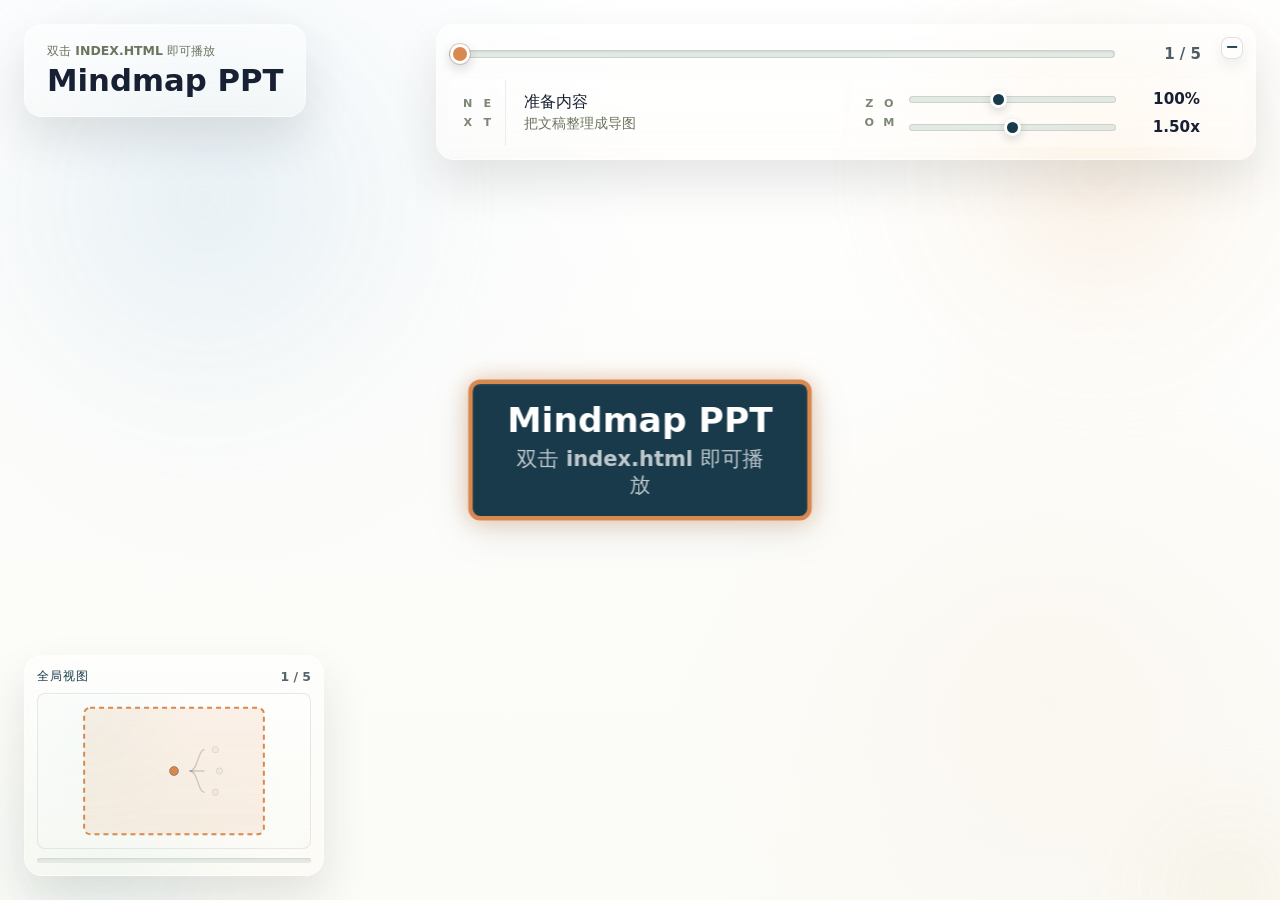
==== commit 0824c9f5: "增加左下角全局预览" ====
--- a/skills/mindmap-ppt-builder/assets/static-template/index.html
+++ b/skills/mindmap-ppt-builder/assets/static-template/index.html
@@ -9,7 +9,8 @@
   --node-image-thumb-width: 161px;
   --node-image-thumb-height: 84px;
   --node-image-expanded-width: 437px;
-  --node-image-expanded-height: 600px;
+  --node-image-expanded-height: 480px;
+  --node-image-max-ratio: 0.45;
   --active-node-scale: 1.5;
   color: #172033;
   background: #fcfcf8;
@@ -525,6 +526,122 @@
   top: 12px;
 }
 
+.global-view {
+  position: absolute;
+  left: 24px;
+  bottom: 24px;
+  z-index: 11;
+  width: min(300px, calc(100vw - 48px));
+  padding: 12px;
+  pointer-events: auto;
+  user-select: none;
+}
+
+.global-view-head {
+  display: flex;
+  align-items: center;
+  justify-content: space-between;
+  gap: 12px;
+  margin-bottom: 8px;
+  color: #183a4a;
+  font-size: 0.76rem;
+  font-weight: 900;
+  letter-spacing: 0.08em;
+  text-transform: uppercase;
+}
+
+.global-view-head strong {
+  color: #56636a;
+  font-size: 0.78rem;
+  font-variant-numeric: tabular-nums;
+  letter-spacing: 0;
+  text-transform: none;
+}
+
+.global-map {
+  display: block;
+  width: 100%;
+  height: 156px;
+  border: 1px solid rgba(24, 58, 74, 0.1);
+  border-radius: 8px;
+  background:
+    linear-gradient(180deg, rgba(255, 255, 255, 0.46), rgba(247, 248, 245, 0.28)),
+    radial-gradient(circle at 18% 22%, rgba(224, 239, 233, 0.42), transparent 42%);
+  box-shadow: inset 0 1px 0 rgba(255, 255, 255, 0.62);
+}
+
+.global-map-link {
+  fill: none;
+  stroke: rgba(42, 55, 68, 0.22);
+  stroke-linecap: round;
+  stroke-width: 1.4;
+}
+
+.global-map-link.played {
+  stroke: rgba(24, 58, 74, 0.52);
+  stroke-width: 1.8;
+}
+
+.global-map-node {
+  pointer-events: none;
+  stroke: rgba(24, 58, 74, 0.22);
+  stroke-width: 1;
+  transition:
+    fill 260ms ease,
+    opacity 260ms ease,
+    stroke 260ms ease;
+}
+
+.global-map-node.pending {
+  fill: rgba(231, 235, 229, 0.86);
+  opacity: 0.5;
+}
+
+.global-map-node.played {
+  fill: #eef7f3;
+  opacity: 0.88;
+}
+
+.global-map-node.active {
+  fill: #d8894f;
+  stroke: rgba(24, 58, 74, 0.42);
+  opacity: 1;
+}
+
+.global-map-viewport {
+  cursor: grab;
+  fill: rgba(216, 137, 79, 0.12);
+  pointer-events: all;
+  stroke: #d8894f;
+  stroke-dasharray: 5 4;
+  stroke-linejoin: round;
+  stroke-width: 2;
+  vector-effect: non-scaling-stroke;
+}
+
+.global-map-viewport.dragging,
+body.global-view-dragging .global-map-viewport {
+  cursor: grabbing;
+}
+
+.global-progress-track {
+  height: 5px;
+  margin-top: 9px;
+  overflow: hidden;
+  border-radius: 999px;
+  background: rgba(224, 231, 224, 0.84);
+  box-shadow: inset 0 1px 2px rgba(24, 36, 42, 0.1);
+}
+
+.global-progress-bar {
+  display: block;
+  width: 0%;
+  height: 100%;
+  border-radius: inherit;
+  background: linear-gradient(90deg, #183a4a, #d8894f);
+  transition: width 340ms cubic-bezier(0.22, 1, 0.36, 1);
+}
+
 #mindmap {
   display: block;
   position: relative;
@@ -549,6 +666,10 @@
 .map-layer {
   transition: transform 640ms cubic-bezier(0.22, 1, 0.36, 1);
   will-change: transform;
+}
+
+body.global-view-dragging .map-layer {
+  transition: none;
 }
 
 .node-layer,
@@ -746,11 +867,9 @@
   order: 3;
   appearance: none;
   display: block;
-  width: fit-content;
+  width: 100%;
+  max-width: min(100%, var(--node-image-width));
   height: auto;
-  min-width: 42px;
-  min-height: 0;
-  max-width: var(--node-image-width);
   max-height: var(--node-image-max-height);
   margin-top: 4px;
   padding: 0;
@@ -759,6 +878,7 @@
   border-radius: 7px;
   background: rgba(255, 255, 255, 0.7);
   cursor: zoom-in;
+  box-sizing: border-box;
   transition:
     max-width 920ms cubic-bezier(0.22, 1, 0.36, 1),
     max-height 920ms cubic-bezier(0.22, 1, 0.36, 1),
@@ -783,7 +903,7 @@
 }
 
 .node-content.image-expanded .node-image {
-  --node-image-width: min(70vw, var(--node-image-expanded-width));
+  --node-image-width: min(100%, var(--node-image-expanded-width));
   --node-image-max-height: var(--node-image-expanded-height);
   margin-top: 8px;
 }
@@ -797,15 +917,19 @@
 
 .node-image img {
   display: block;
-  width: var(--node-image-width);
+  width: 100%;
+  max-width: var(--node-image-width);
   height: auto;
-  max-width: var(--node-image-width);
   max-height: var(--node-image-max-height);
   object-fit: contain;
   transform: scale(1);
   transition:
     transform 920ms cubic-bezier(0.22, 1, 0.36, 1),
     opacity 480ms ease;
+}
+
+.mind-node.active .node-image img {
+  max-height: min(var(--node-image-max-height), 260px);
 }
 
 .node-content:not(.image-expanded) .node-image img {
@@ -996,6 +1120,17 @@
     padding: 16px 18px 17px;
   }
 
+  .global-view {
+    left: 14px;
+    bottom: 14px;
+    width: min(248px, calc(100vw - 28px));
+    padding: 10px;
+  }
+
+  .global-map {
+    height: 118px;
+  }
+
   .counter {
     min-width: 58px;
     font-size: 0.82rem;
@@ -1021,6 +1156,21 @@
             <div class="node-layer" id="nodeLayer"></div>
           </div>
         </div>
+
+        <aside class="global-view glass-panel" aria-label="全局播放视图">
+          <div class="global-view-head">
+            <span>全局视图</span>
+            <strong id="globalProgressText">1 / 1</strong>
+          </div>
+          <svg class="global-map" id="globalMap" role="img" aria-label="整体播放进度与当前画布焦点">
+            <g id="globalMapLinks"></g>
+            <g id="globalMapNodes"></g>
+            <rect class="global-map-viewport" id="globalMapViewport" rx="6" ry="6"></rect>
+          </svg>
+          <div class="global-progress-track" aria-hidden="true">
+            <span class="global-progress-bar" id="globalProgressBar"></span>
+          </div>
+        </aside>
 
         <section class="floating-ui" aria-label="Presentation controls">
           <div class="title-panel glass-panel">
@@ -1121,6 +1271,12 @@
 const nextNodePreview = document.querySelector("#nextNodePreview");
 const nextNodeSubtitle = document.querySelector("#nextNodeSubtitle");
 const nextNodeTitle = document.querySelector("#nextNodeTitle");
+const globalMap = document.querySelector("#globalMap");
+const globalMapLinks = document.querySelector("#globalMapLinks");
+const globalMapNodes = document.querySelector("#globalMapNodes");
+const globalMapViewport = document.querySelector("#globalMapViewport");
+const globalProgressText = document.querySelector("#globalProgressText");
+const globalProgressBar = document.querySelector("#globalProgressBar");
 const imageViewer = createImageViewer();
 
 const SVG_NS = "http://www.w3.org/2000/svg";
@@ -1152,6 +1308,7 @@
 let renderedLinks = new Map();
 let cameraTargetIndex = null;
 let currentNodeMetrics = new Map();
+let imageConstraints = null;
 let cameraZoom = Number(zoomSlider.value) / 100;
 let activeScale = Number(activeScaleSlider.value) / 100;
 let wheelDeltaBuffer = 0;
@@ -1163,6 +1320,9 @@
 let isPanning = false;
 let panStart = null;
 let cameraPan = { x: 0, y: 0 };
+let isGlobalViewDragging = false;
+let globalViewDrag = null;
+let globalViewState = null;
 
 assignTreeMetadata(root);
 preorder = collectPreorder(root);
@@ -1201,6 +1361,7 @@
 
 // Canvas panning events
 mindmap.addEventListener("mousedown", handleMouseDown);
+globalMapViewport.addEventListener("mousedown", handleGlobalViewportMouseDown);
 window.addEventListener("mousemove", handleMouseMove);
 window.addEventListener("mouseup", handleMouseUp);
 
@@ -1356,6 +1517,11 @@
 }
 
 function handleMouseMove(event) {
+  if (isGlobalViewDragging) {
+    handleGlobalViewportDrag(event);
+    return;
+  }
+
   if (!isPanning || !panStart) {
     return;
   }
@@ -1368,12 +1534,80 @@
 }
 
 function handleMouseUp(event) {
+  if (isGlobalViewDragging) {
+    finishGlobalViewportDrag();
+    return;
+  }
+
   if (event.button !== 0 || !isPanning) {
     return;
   }
   isPanning = false;
   panStart = null;
   updateCursor();
+}
+
+function handleGlobalViewportMouseDown(event) {
+  if (event.button !== 0 || !globalViewState) {
+    return;
+  }
+
+  event.preventDefault();
+  event.stopPropagation();
+  isGlobalViewDragging = true;
+  globalMapViewport.classList.add("dragging");
+  document.body.classList.add("global-view-dragging");
+
+  const pointer = getGlobalMapPointer(event);
+  globalViewDrag = {
+    pointerOffsetX: pointer.x - globalViewState.viewportRect.x,
+    pointerOffsetY: pointer.y - globalViewState.viewportRect.y,
+  };
+}
+
+function handleGlobalViewportDrag(event) {
+  if (!globalViewState || !globalViewDrag) {
+    return;
+  }
+
+  event.preventDefault();
+  const pointer = getGlobalMapPointer(event);
+  const desiredMapRect = {
+    x: pointer.x - globalViewDrag.pointerOffsetX,
+    y: pointer.y - globalViewDrag.pointerOffsetY,
+    width: globalViewState.viewportRect.width,
+    height: globalViewState.viewportRect.height,
+  };
+  const clampedMapRect = {
+    ...desiredMapRect,
+    x: clamp(desiredMapRect.x, 0, Math.max(0, globalViewState.mapSize.width - desiredMapRect.width)),
+    y: clamp(desiredMapRect.y, 0, Math.max(0, globalViewState.mapSize.height - desiredMapRect.height)),
+  };
+  const desiredLogicalViewport = globalViewState.project.unprojectRect(clampedMapRect);
+
+  cameraTargetIndex = null;
+  cameraPan.x = globalViewState.baseViewport.x - desiredLogicalViewport.x;
+  cameraPan.y = globalViewState.baseViewport.y - desiredLogicalViewport.y;
+  render();
+}
+
+function finishGlobalViewportDrag() {
+  isGlobalViewDragging = false;
+  globalViewDrag = null;
+  globalMapViewport.classList.remove("dragging");
+  document.body.classList.remove("global-view-dragging");
+}
+
+function getGlobalMapPointer(event) {
+  const rect = globalMap.getBoundingClientRect();
+  const viewBox = globalMap.viewBox.baseVal;
+  const widthScale = viewBox.width / Math.max(1, rect.width);
+  const heightScale = viewBox.height / Math.max(1, rect.height);
+
+  return {
+    x: (event.clientX - rect.left) * widthScale + viewBox.x,
+    y: (event.clientY - rect.top) * heightScale + viewBox.y,
+  };
 }
 
 function parseMarkdownTree(markdown) {
@@ -1482,6 +1716,7 @@
   syncLinks(model.links);
   syncNodes(model.nodes, activeNode);
   positionMapLayer(viewport, model);
+  syncGlobalView(buildEndModel(), viewport);
   updateControls();
 }
 
@@ -1491,9 +1726,11 @@
   document.body.appendChild(measurer);
 
   const metrics = new Map();
+  const imageConstraints = computeImageConstraints(nodes);
+
   nodes.forEach((node) => {
     const content = createNodeContent();
-    updateNodeContent(content, node, node.id === activeNode?.id);
+    updateNodeContent(content, node, node.id === activeNode?.id, imageConstraints);
     measurer.appendChild(content.root);
 
     const rect = content.root.getBoundingClientRect();
@@ -1507,6 +1744,54 @@
 
   measurer.remove();
   return metrics;
+}
+
+function computeImageConstraints(nodes) {
+  const imageNodes = nodes.filter((node) => node.image);
+  if (imageNodes.length === 0) {
+    return null;
+  }
+
+  // Measure all nodes to find reasonable bounds
+  const measurer = document.createElement("div");
+  measurer.className = "node-measurer";
+  document.body.appendChild(measurer);
+
+  const allWidths = [];
+  const allHeights = [];
+  
+  nodes.forEach((node) => {
+    const content = createNodeContent();
+    // Measure without image first for baseline
+    const tempImage = node.image;
+    node.image = "";
+    updateNodeContent(content, node, false, null);
+    measurer.appendChild(content.root);
+    const rect = measurer.getBoundingClientRect();
+    allWidths.push(rect.width);
+    allHeights.push(rect.height);
+    measurer.remove();
+    node.image = tempImage;
+  });
+
+  measurer.remove();
+
+  if (allWidths.length === 0) {
+    return null;
+  }
+
+  // Sort and find median
+  allWidths.sort((a, b) => a - b);
+  allHeights.sort((a, b) => a - b);
+  
+  const medianWidth = allWidths[Math.floor(allWidths.length / 2)] || 200;
+  const medianHeight = allHeights[Math.floor(allHeights.length / 2)] || 80;
+
+  // Limit image dimensions to reasonable multiple of typical node size
+  return {
+    maxWidth: Math.round(medianWidth * 1.8),
+    maxHeight: Math.round(medianHeight * 1.6),
+  };
 }
 
 function buildEndModel() {
@@ -1786,6 +2071,167 @@
   );
 }
 
+function syncGlobalView(fullModel, viewport) {
+  const focusViewport = {
+    x: viewport.x - cameraPan.x,
+    y: viewport.y - cameraPan.y,
+    width: viewport.width,
+    height: viewport.height,
+  };
+  const mapSize = getGlobalMapSize();
+  const mapPadding = 14;
+  const bounds = computeGlobalViewBounds(fullModel.nodes, focusViewport);
+  const project = createGlobalProjector(bounds, mapSize, mapPadding);
+  const activeNode = preorder[activeIndex] ?? null;
+  const endIndex = preorder.length;
+  const progress = endIndex === 0 ? 0 : (activeIndex / endIndex) * 100;
+
+  globalMap.setAttribute("viewBox", `0 0 ${mapSize.width} ${mapSize.height}`);
+  globalProgressText.textContent = `${activeIndex + 1} / ${endIndex + 1}`;
+  globalProgressBar.style.width = `${progress}%`;
+
+  const linkFragment = document.createDocumentFragment();
+  fullModel.links.forEach((link) => {
+    const path = document.createElementNS(SVG_NS, "path");
+    path.classList.add("global-map-link");
+    path.classList.toggle("played", isGlobalLinkPlayed(link));
+    path.setAttribute("d", globalLinkPath(link, project));
+    linkFragment.appendChild(path);
+  });
+  globalMapLinks.replaceChildren(linkFragment);
+
+  const nodeFragment = document.createDocumentFragment();
+  fullModel.nodes
+    .slice()
+    .sort((a, b) => a.preorderIndex - b.preorderIndex)
+    .forEach((node) => {
+      const point = project.point(node.x, node.y);
+      const radius = node.id === activeNode?.id ? 4.5 : 3.2;
+      const circle = document.createElementNS(SVG_NS, "circle");
+      circle.classList.add("global-map-node", getGlobalNodeState(node, activeNode));
+      circle.setAttribute("cx", formatNumber(point.x));
+      circle.setAttribute("cy", formatNumber(point.y));
+      circle.setAttribute("r", formatNumber(radius));
+      nodeFragment.appendChild(circle);
+    });
+  globalMapNodes.replaceChildren(nodeFragment);
+
+  const rect = project.rect(focusViewport);
+  globalMapViewport.setAttribute("x", formatNumber(rect.x));
+  globalMapViewport.setAttribute("y", formatNumber(rect.y));
+  globalMapViewport.setAttribute("width", formatNumber(Math.max(4, rect.width)));
+  globalMapViewport.setAttribute("height", formatNumber(Math.max(4, rect.height)));
+
+  globalViewState = {
+    baseViewport: viewport,
+    focusViewport,
+    mapSize,
+    project,
+    viewportRect: {
+      x: rect.x,
+      y: rect.y,
+      width: Math.max(4, rect.width),
+      height: Math.max(4, rect.height),
+    },
+  };
+}
+
+function getGlobalMapSize() {
+  const rect = globalMap.getBoundingClientRect();
+  return {
+    width: Math.max(1, Math.round(rect.width || 300)),
+    height: Math.max(1, Math.round(rect.height || 156)),
+  };
+}
+
+function computeGlobalViewBounds(nodes, viewport) {
+  const nodeBounds = nodes.length > 0 ? computeModelBounds(nodes) : {
+    minX: 0,
+    maxX: viewport.width,
+    minY: 0,
+    maxY: viewport.height,
+  };
+
+  return {
+    minX: Math.min(nodeBounds.minX, viewport.x),
+    maxX: Math.max(nodeBounds.maxX, viewport.x + viewport.width),
+    minY: Math.min(nodeBounds.minY, viewport.y),
+    maxY: Math.max(nodeBounds.maxY, viewport.y + viewport.height),
+  };
+}
+
+function createGlobalProjector(bounds, mapSize, padding) {
+  const boundsWidth = Math.max(1, bounds.maxX - bounds.minX);
+  const boundsHeight = Math.max(1, bounds.maxY - bounds.minY);
+  const drawableWidth = Math.max(1, mapSize.width - padding * 2);
+  const drawableHeight = Math.max(1, mapSize.height - padding * 2);
+  const scale = Math.min(drawableWidth / boundsWidth, drawableHeight / boundsHeight);
+  const offsetX = padding + (drawableWidth - boundsWidth * scale) / 2;
+  const offsetY = padding + (drawableHeight - boundsHeight * scale) / 2;
+
+  function point(x, y) {
+    return {
+      x: offsetX + (x - bounds.minX) * scale,
+      y: offsetY + (y - bounds.minY) * scale,
+    };
+  }
+
+  function rect(box) {
+    const origin = point(box.x, box.y);
+    return {
+      x: origin.x,
+      y: origin.y,
+      width: box.width * scale,
+      height: box.height * scale,
+    };
+  }
+
+  function unprojectPoint(x, y) {
+    return {
+      x: (x - offsetX) / scale + bounds.minX,
+      y: (y - offsetY) / scale + bounds.minY,
+    };
+  }
+
+  function unprojectRect(box) {
+    const origin = unprojectPoint(box.x, box.y);
+    return {
+      x: origin.x,
+      y: origin.y,
+      width: box.width / scale,
+      height: box.height / scale,
+    };
+  }
+
+  return { point, rect, unprojectRect };
+}
+
+function globalLinkPath(link, project) {
+  const start = project.point(link.from.x + link.fromWidth / 2, link.from.y);
+  const end = project.point(link.to.x - link.toWidth / 2, link.to.y);
+  const midX = start.x + Math.max(8, (end.x - start.x) * 0.5);
+
+  return `M ${formatNumber(start.x)} ${formatNumber(start.y)} C ${formatNumber(midX)} ${formatNumber(start.y)}, ${formatNumber(midX)} ${formatNumber(end.y)}, ${formatNumber(end.x)} ${formatNumber(end.y)}`;
+}
+
+function isGlobalLinkPlayed(link) {
+  const [fromId, toId] = link.id.split("->");
+  const fromNode = idToNode.get(fromId);
+  const toNode = idToNode.get(toId);
+  return Boolean(fromNode && toNode && fromNode.preorderIndex <= activeIndex && toNode.preorderIndex <= activeIndex);
+}
+
+function getGlobalNodeState(node, activeNode) {
+  if (node.id === activeNode?.id) {
+    return "active";
+  }
+  return node.preorderIndex <= activeIndex ? "played" : "pending";
+}
+
+function formatNumber(value) {
+  return Number.isFinite(value) ? value.toFixed(2) : "0";
+}
+
 function keepNodeInCenterBand(viewportStart, viewportSize, nodeCenter, centerBandRatio) {
   const bandPadding = (viewportSize * (1 - centerBandRatio)) / 2;
   const bandStart = viewportStart + bandPadding;
@@ -1871,7 +2317,7 @@
       entry.group.style.width = `${node.width}px`;
       entry.group.style.height = `${node.height}px`;
       entry.group.style.transform = `translate(${node.x - node.width / 2}px, ${node.y - node.height / 2}px)`;
-      updateNodeContent(entry.content, idToNode.get(node.id), node.isActive);
+      updateNodeContent(entry.content, idToNode.get(node.id), node.isActive, imageConstraints);
     });
 }
 
@@ -1889,7 +2335,7 @@
   });
 
   const content = createNodeContent();
-  updateNodeContent(content, node, node.preorderIndex === activeIndex);
+  updateNodeContent(content, node, node.preorderIndex === activeIndex, null);
   group.append(content.root);
   requestAnimationFrame(() => {
     requestAnimationFrame(() => group.classList.remove("entering"));
@@ -1939,7 +2385,7 @@
   return { root: content, subtitle, title, imageWrap, image };
 }
 
-function updateNodeContent(content, node, isActive) {
+function updateNodeContent(content, node, isActive, constraints) {
   const [title, ...subtitleLines] = node.label.split("\n");
   const subtitle = subtitleLines.join("\n");
 
@@ -1958,10 +2404,21 @@
     content.imageWrap.dataset.previewSrc = node.image;
     content.imageWrap.dataset.previewAlt = content.image.alt;
     content.imageWrap.setAttribute("aria-label", `放大查看 ${content.image.alt}`);
+    
+    // Apply image constraints to limit node size
+    if (constraints) {
+      content.imageWrap.style.maxWidth = `${constraints.maxWidth}px`;
+      content.imageWrap.style.maxHeight = `${constraints.maxHeight}px`;
+    } else {
+      content.imageWrap.style.maxWidth = "";
+      content.imageWrap.style.maxHeight = "";
+    }
   } else {
     content.image.removeAttribute("src");
     content.image.alt = "";
     content.imageWrap.disabled = true;
+    content.imageWrap.style.maxWidth = "";
+    content.imageWrap.style.maxHeight = "";
     delete content.imageWrap.dataset.previewSrc;
     delete content.imageWrap.dataset.previewAlt;
     content.imageWrap.removeAttribute("aria-label");
@@ -2127,4 +2584,4 @@
 }
     </script>
   </body>
-</html>+</html>
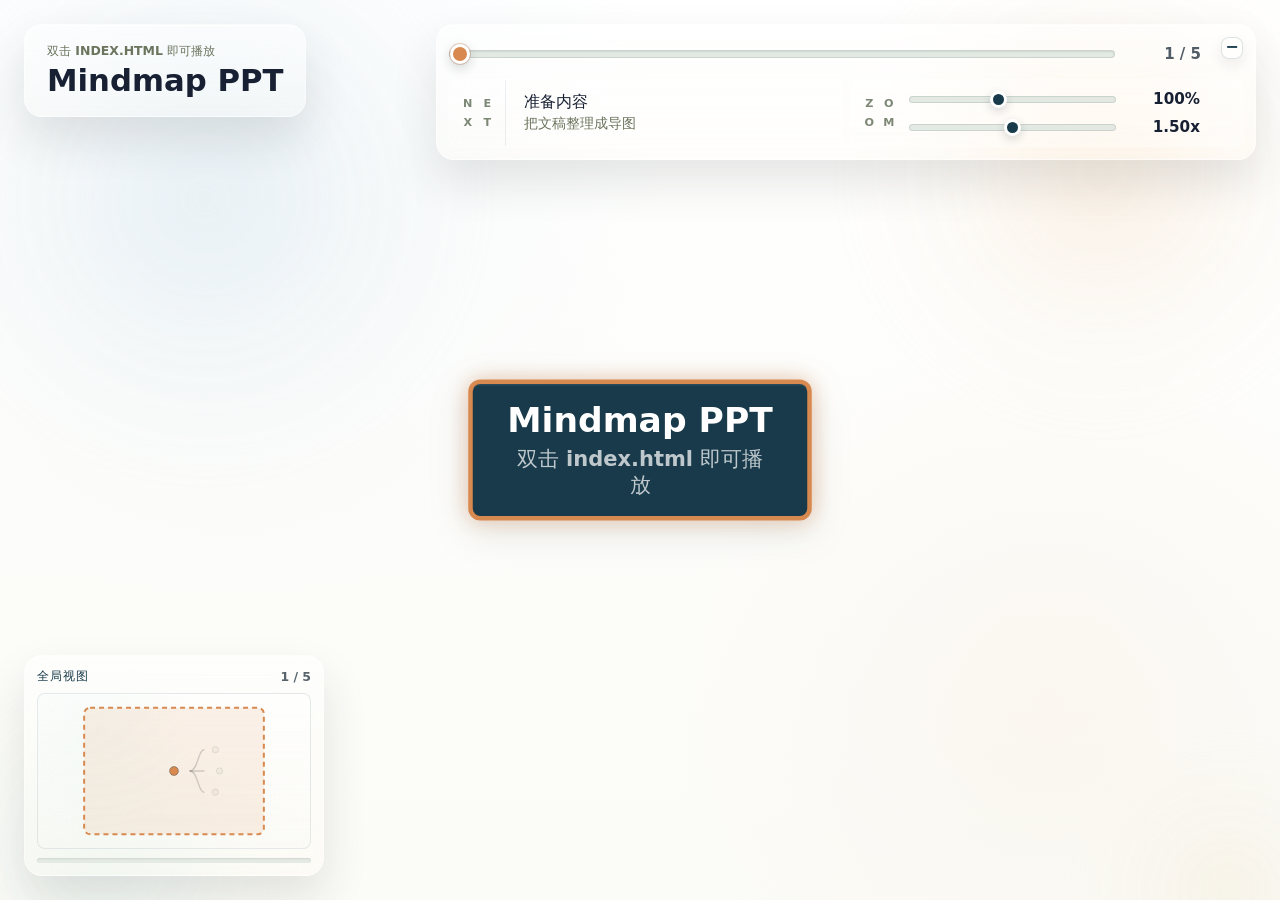
==== commit 91772e8f: "去除节点点击触发相机视角移动的逻辑。" ====
--- a/skills/mindmap-ppt-builder/assets/static-template/index.html
+++ b/skills/mindmap-ppt-builder/assets/static-template/index.html
@@ -782,23 +782,6 @@
     height 860ms cubic-bezier(0.22, 1, 0.36, 1),
     transform 820ms cubic-bezier(0.22, 1, 0.36, 1),
     opacity 420ms ease;
-}
-
-.mind-node:focus-visible {
-  outline: none;
-}
-
-.mind-node:focus-visible .node-content,
-.mind-node:hover .node-content {
-  box-shadow:
-    0 0 0 3px rgba(216, 137, 79, 0.16),
-    inset 0 1px 0 rgba(255, 255, 255, 0.94);
-}
-
-.mind-node.camera-target .node-content {
-  box-shadow:
-    0 0 0 3px rgba(24, 58, 74, 0.12),
-    inset 0 1px 0 rgba(255, 255, 255, 0.94);
 }
 
 .mind-node.entering {
@@ -1306,7 +1289,6 @@
 let idToNode = new Map();
 let renderedNodes = new Map();
 let renderedLinks = new Map();
-let cameraTargetIndex = null;
 let currentNodeMetrics = new Map();
 let imageConstraints = null;
 let cameraZoom = Number(zoomSlider.value) / 100;
@@ -1585,7 +1567,6 @@
   };
   const desiredLogicalViewport = globalViewState.project.unprojectRect(clampedMapRect);
 
-  cameraTargetIndex = null;
   cameraPan.x = globalViewState.baseViewport.x - desiredLogicalViewport.x;
   cameraPan.y = globalViewState.baseViewport.y - desiredLogicalViewport.y;
   render();
@@ -1703,7 +1684,6 @@
 
 function setActiveIndex(index) {
   activeIndex = Math.max(0, Math.min(index, preorder.length));
-  cameraTargetIndex = null;
   render();
 }
 
@@ -1711,7 +1691,7 @@
   const activeNode = preorder[activeIndex] ?? null;
   currentNodeMetrics = measureAllNodes(preorder, activeNode);
   const model = activeNode ? buildVisibleModel(activeNode) : buildEndModel();
-  const viewport = computeViewport(model, cameraTargetIndex);
+  const viewport = computeViewport(model);
 
   syncLinks(model.links);
   syncNodes(model.nodes, activeNode);
@@ -2306,7 +2286,6 @@
       entry.group.classList.toggle("active", node.isActive);
       entry.group.classList.toggle("path-node", node.isPath);
       entry.group.classList.toggle("complete-node", node.isComplete);
-      entry.group.classList.toggle("camera-target", node.preorderIndex === cameraTargetIndex);
       entry.group.dataset.nodeId = node.id;
       if (activeNode && node.id === activeNode.id) {
         entry.group.setAttribute("aria-current", "true");
@@ -2324,15 +2303,6 @@
 function createNodeElement(node) {
   const group = document.createElement("div");
   group.classList.add("mind-node", "entering");
-  group.setAttribute("role", "button");
-  group.setAttribute("tabindex", "0");
-  group.addEventListener("click", () => focusCameraOnNode(node.id));
-  group.addEventListener("keydown", (event) => {
-    if (event.key === "Enter" || event.key === " ") {
-      event.preventDefault();
-      focusCameraOnNode(node.id);
-    }
-  });
 
   const content = createNodeContent();
   updateNodeContent(content, node, node.preorderIndex === activeIndex, null);
@@ -2342,16 +2312,6 @@
   });
 
   return { group, content, removalTimer: null };
-}
-
-function focusCameraOnNode(nodeId) {
-  const node = idToNode.get(nodeId);
-  if (!node) {
-    return;
-  }
-
-  cameraTargetIndex = node.preorderIndex === activeIndex ? null : node.preorderIndex;
-  render();
 }
 
 function createNodeContent() {
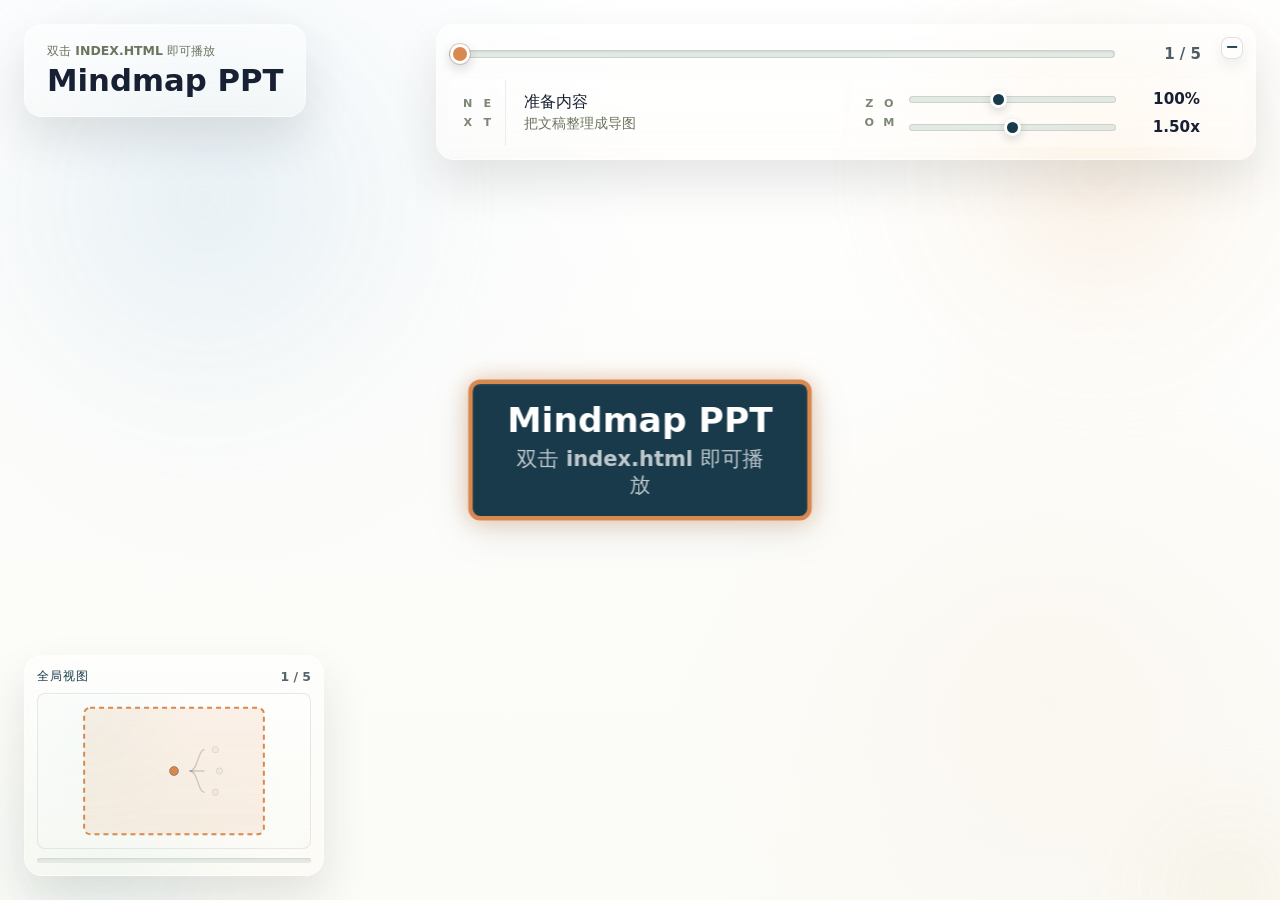
==== commit 063189b7: "同步到skill中。" ====
--- a/skills/mindmap-ppt-builder/assets/static-template/index.html
+++ b/skills/mindmap-ppt-builder/assets/static-template/index.html
@@ -1284,6 +1284,8 @@
 };
 
 let activeIndex = 0;
+let levelReview = null;
+let pendingLevelReviews = [];
 let root = parseMarkdownTree(sourceMarkdown);
 let preorder = [];
 let idToNode = new Map();
@@ -1375,7 +1377,7 @@
   const step = stepByKey[event.key];
   if (step) {
     event.preventDefault();
-    setActiveIndex(activeIndex + step);
+    navigateByStep(step);
   }
 }
 
@@ -1412,7 +1414,7 @@
   // Only move one step per wheel event, regardless of accumulated delta
   if (Math.abs(wheelDeltaBuffer) >= wheelNavigation.threshold) {
     const direction = wheelDeltaBuffer > 0 ? 1 : -1;
-    setActiveIndex(activeIndex + direction);
+    navigateByStep(direction);
     wheelDeltaBuffer = 0;
   }
 
@@ -1479,7 +1481,7 @@
     Math.abs(dy) > Math.abs(dx) * swipeNavigation.dominanceRatio;
   if (isVerticalSwipe) {
     event.preventDefault();
-    setActiveIndex(activeIndex + (dy < 0 ? 1 : -1));
+    navigateByStep(dy < 0 ? 1 : -1);
   }
   resetSwipeStart();
 }
@@ -1682,15 +1684,91 @@
   return list;
 }
 
+function navigateByStep(step) {
+  if (!step) {
+    return;
+  }
+
+  if (levelReview) {
+    levelReview = null;
+    if (step < 0) {
+      pendingLevelReviews = [];
+      render();
+      return;
+    }
+
+    const nextReview = pendingLevelReviews.shift();
+    if (nextReview) {
+      levelReview = nextReview;
+      render();
+      return;
+    }
+
+    if (step > 0) {
+      setActiveIndex(activeIndex + step);
+    }
+    return;
+  }
+
+  const activeNode = preorder[activeIndex] ?? null;
+  const completedLevelReviews = step > 0 ? collectCompletedLevelReviews(activeNode) : [];
+  if (completedLevelReviews.length > 0) {
+    levelReview = completedLevelReviews.shift();
+    pendingLevelReviews = completedLevelReviews;
+    render();
+    return;
+  }
+
+  setActiveIndex(activeIndex + step);
+}
+
 function setActiveIndex(index) {
+  levelReview = null;
+  pendingLevelReviews = [];
   activeIndex = Math.max(0, Math.min(index, preorder.length));
   render();
+}
+
+function collectCompletedLevelReviews(node) {
+  if (!node || node.children.length > 0) {
+    return [];
+  }
+
+  const reviews = [];
+  let current = node;
+  while (current.parent) {
+    const parent = current.parent;
+    const siblings = parent.children;
+    if (siblings[siblings.length - 1] !== current) {
+      break;
+    }
+    if (siblings.length > 1) {
+      reviews.push(createLevelReview(parent, node));
+    }
+    current = parent;
+  }
+  return reviews;
+}
+
+function hasCompletedLevelReviews(node) {
+  return collectCompletedLevelReviews(node).length > 0;
+}
+
+function createLevelReview(parent, activeNode) {
+  return {
+    parentId: parent.id,
+    activeNodeId: activeNode.id,
+  };
 }
 
 function render() {
   const activeNode = preorder[activeIndex] ?? null;
   currentNodeMetrics = measureAllNodes(preorder, activeNode);
-  const model = activeNode ? buildVisibleModel(activeNode) : buildEndModel();
+  const model = activeNode
+    ? levelReview
+      ? buildLevelReviewModel(activeNode, levelReview)
+      : buildVisibleModel(activeNode)
+    : buildEndModel();
   const viewport = computeViewport(model);
 
   syncLinks(model.links);
@@ -1913,6 +1991,91 @@
   return { nodes, links, baseline };
 }
 
+function buildLevelReviewModel(activeNode, review) {
+  const parent = idToNode.get(review.parentId);
+  if (!parent || !parent.children.some((child) => isAncestorOrSelf(child, activeNode))) {
+    levelReview = null;
+    return buildVisibleModel(activeNode);
+  }
+
+  const model = buildVisibleModel(activeNode);
+  const visibleIds = new Set(model.nodes.map((node) => node.id));
+  parent.children.forEach((child) => visibleIds.add(child.id));
+
+  const positions = new Map(model.nodes.map((node) => [node.id, { x: node.x, y: node.y }]));
+  const parentPosition = positions.get(parent.id);
+  if (!parentPosition) {
+    levelReview = null;
+    return model;
+  }
+
+  const parentMetric = getNodeMetric(parent);
+  const childMeasures = parent.children.map((child) => ({
+    child,
+    height: measureSubtree(child, visibleIds).height,
+  }));
+  const totalHeight =
+    childMeasures.reduce((total, item) => total + item.height, 0) +
+    Math.max(0, childMeasures.length - 1) * layout.rowGap;
+  let childCursor = parentPosition.y - totalHeight / 2;
+
+  childMeasures.forEach(({ child, height }) => {
+    const childMetric = getNodeMetric(child);
+    placeSubtree(child, visibleIds, positions, {
+      x: parentPosition.x + parentMetric.width / 2 + layout.pathGap + childMetric.width / 2,
+      y: childCursor + height / 2,
+    });
+    childCursor += height + layout.rowGap;
+  });
+
+  const pathIds = new Set(pathToRoot(activeNode).map((node) => node.id));
+  const nodes = [];
+  const links = [];
+
+  visibleIds.forEach((id) => {
+    const node = idToNode.get(id);
+    const position = positions.get(id);
+    if (!node || !position) {
+      return;
+    }
+
+    const isPath = pathIds.has(id);
+    const isReviewSibling = node.parent === parent;
+    nodes.push({
+      id,
+      label: node.label,
+      x: position.x,
+      y: position.y,
+      width: getNodeMetric(node).width,
+      height: getNodeMetric(node).height,
+      depth: node.depth,
+      preorderIndex: node.preorderIndex,
+      isPath,
+      isActive: node.id === activeNode.id,
+      isComplete: !isPath || isReviewSibling,
+    });
+
+    if (node.parent && positions.has(node.parent.id)) {
+      const linkIsReviewSibling = node.parent === parent;
+      links.push({
+        id: `${node.parent.id}->${node.id}`,
+        from: positions.get(node.parent.id),
+        fromWidth: getNodeMetric(node.parent).width,
+        to: position,
+        toWidth: getNodeMetric(node).width,
+        isPathLink: pathIds.has(node.parent.id) && pathIds.has(node.id) && !linkIsReviewSibling,
+      });
+    }
+  });
+
+  return {
+    nodes,
+    links,
+    baseline: model.baseline,
+    reviewNodeIds: parent.children.map((child) => child.id),
+  };
+}
+
 function pathToRoot(node) {
   const path = [];
   let current = node;
@@ -1923,6 +2086,17 @@
   }
 
   return path;
+}
+
+function isAncestorOrSelf(ancestor, node) {
+  let current = node;
+  while (current) {
+    if (current === ancestor) {
+      return true;
+    }
+    current = current.parent;
+  }
+  return false;
 }
 
 function measureSubtree(node, visibleIds) {
@@ -1990,6 +2164,10 @@
     return computeEndViewport(model, logicalViewport, targetIndex);
   }
 
+  if (model.reviewNodeIds) {
+    return computeLevelReviewViewport(model, logicalViewport);
+  }
+
   const pathNodes = model.nodes.filter((node) => node.isPath);
   const pathMinX = Math.min(...pathNodes.map((node) => node.x - node.width / 2));
   const pathMaxX = Math.max(...pathNodes.map((node) => node.x + node.width / 2));
@@ -2008,6 +2186,29 @@
   return {
     x: viewportX,
     y: viewportY,
+    width: logicalViewport.width,
+    height: logicalViewport.height,
+  };
+}
+
+function computeLevelReviewViewport(model, logicalViewport) {
+  const reviewNodes = model.nodes.filter((node) => model.reviewNodeIds.includes(node.id));
+  if (reviewNodes.length === 0) {
+    return {
+      x: 0,
+      y: model.baseline - logicalViewport.height / 2,
+      width: logicalViewport.width,
+      height: logicalViewport.height,
+    };
+  }
+
+  const bounds = computeModelBounds(reviewNodes);
+  const reviewCenterX = (bounds.minX + bounds.maxX) / 2;
+  const reviewCenterY = (bounds.minY + bounds.maxY) / 2;
+
+  return {
+    x: reviewCenterX - logicalViewport.width / 2,
+    y: reviewCenterY - logicalViewport.height / 2,
     width: logicalViewport.width,
     height: logicalViewport.height,
   };
@@ -2486,7 +2687,7 @@
   const endIndex = preorder.length;
   const isEnd = activeIndex === endIndex;
   const sliderProgress = endIndex === 0 ? 0 : (activeIndex / endIndex) * 100;
-  const label = getNextStepLabel(nextNode, isEnd);
+  const label = getNextStepLabel(nextNode, isEnd, activeNode);
 
   counter.textContent = `${activeIndex + 1} / ${endIndex + 1}`;
   nodeSlider.value = String(activeIndex);
@@ -2501,7 +2702,15 @@
   nextNodeTitle.textContent = label.title;
 }
 
-function getNextStepLabel(nextNode, isEnd) {
+function getNextStepLabel(nextNode, isEnd, activeNode) {
+  if (!levelReview && hasCompletedLevelReviews(activeNode)) {
+    return {
+      hasSubtitle: true,
+      subtitle: "下一步",
+      title: "当前层级回顾",
+    };
+  }
+
   if (isEnd) {
     return {
       hasSubtitle: true,
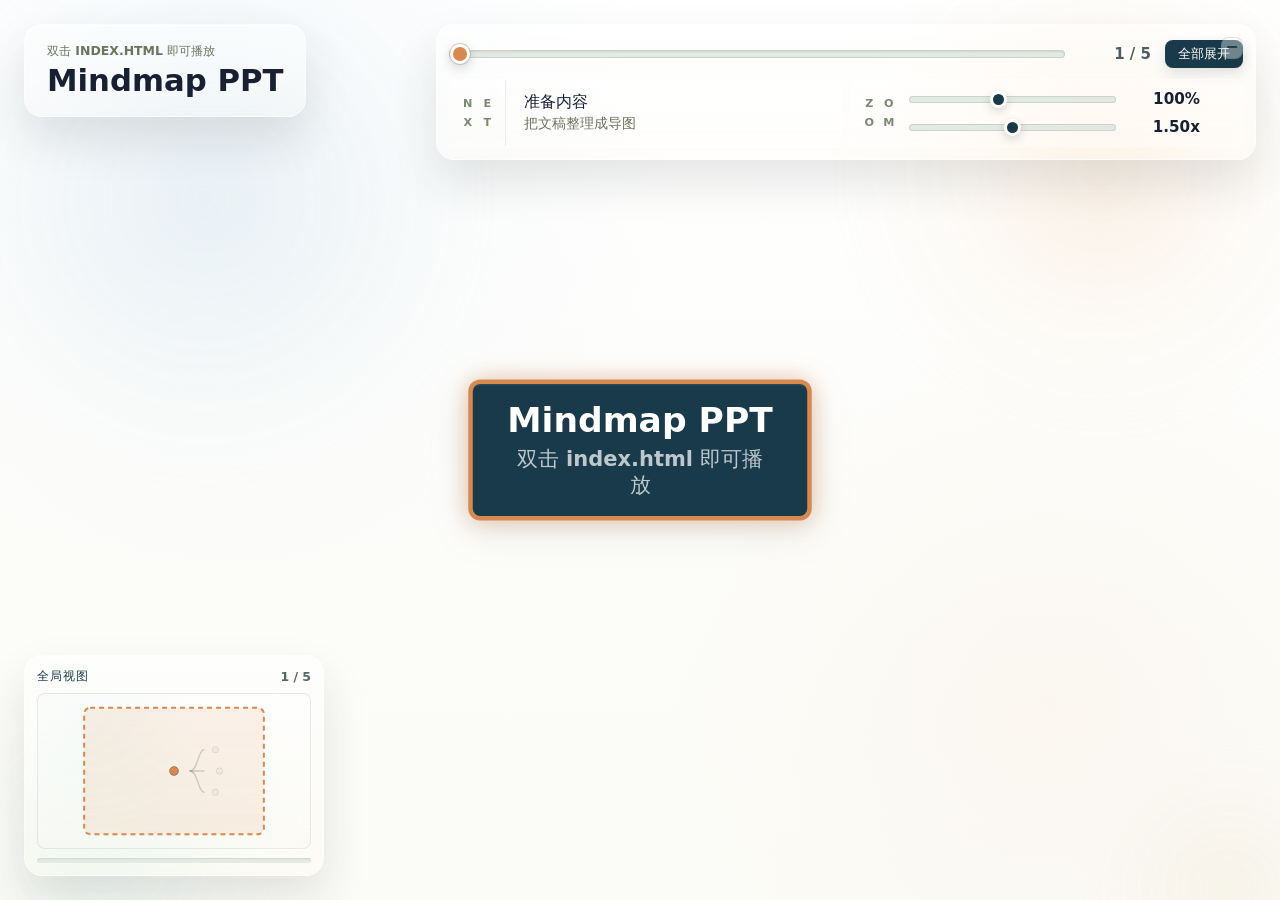
==== commit 61c9cacd: "feat: add expand all and direct canvas drag" ====
--- a/skills/mindmap-ppt-builder/assets/static-template/index.html
+++ b/skills/mindmap-ppt-builder/assets/static-template/index.html
@@ -80,12 +80,12 @@
 
 .node-scrubber {
   display: grid;
-  grid-template-columns: minmax(0, 1fr) var(--slider-readout-width);
+  grid-template-columns: minmax(0, 1fr) var(--slider-readout-width) auto;
   align-items: center;
   gap: var(--slider-readout-gap);
   min-width: 0;
   height: 34px;
-  padding-right: var(--control-readout-right);
+  padding-right: 0;
 }
 
 #nodeSlider {
@@ -165,6 +165,46 @@
   font-size: 0.94rem;
   font-weight: 800;
   text-align: right;
+}
+
+.expand-all-button {
+  display: inline-grid;
+  place-items: center;
+  min-width: 72px;
+  height: 28px;
+  padding: 0 12px;
+  border: 1px solid rgba(24, 58, 74, 0.14);
+  border-radius: 8px;
+  color: #fffdf8;
+  background: #183a4a;
+  box-shadow: 0 6px 14px rgba(24, 36, 42, 0.12);
+  cursor: pointer;
+  font-size: 0.84rem;
+  font-weight: 850;
+  line-height: 1;
+  white-space: nowrap;
+  transition:
+    background-color 180ms ease,
+    border-color 180ms ease,
+    opacity 180ms ease,
+    transform 180ms ease;
+}
+
+.expand-all-button:hover,
+.expand-all-button:focus-visible {
+  border-color: rgba(216, 137, 79, 0.48);
+  background: #214b5e;
+}
+
+.expand-all-button:focus-visible {
+  outline: 3px solid rgba(216, 137, 79, 0.22);
+  outline-offset: 2px;
+}
+
+.expand-all-button:disabled {
+  cursor: default;
+  opacity: 0.55;
+  transform: none;
 }
 
 .node-readout {
@@ -650,8 +690,13 @@
   width: 100%;
   height: 100%;
   min-height: 100vh;
+  cursor: grab;
   overscroll-behavior: contain;
   touch-action: none;
+}
+
+body.canvas-panning #mindmap {
+  cursor: grabbing;
 }
 
 .map-layer,
@@ -669,6 +714,10 @@
 }
 
 body.global-view-dragging .map-layer {
+  transition: none;
+}
+
+body.canvas-panning .map-layer {
   transition: none;
 }
 
@@ -1174,10 +1223,11 @@
               <span aria-hidden="true">−</span>
             </button>
             <div class="control-main" id="controlsBody">
-              <label class="node-scrubber" for="nodeSlider">
+              <div class="node-scrubber">
                 <input id="nodeSlider" type="range" min="0" max="0" value="0" aria-label="快速定位节点" />
                 <span class="counter" id="counter">1 / 1</span>
-              </label>
+                <button class="expand-all-button" id="expandAllButton" type="button">全部展开</button>
+              </div>
               <div class="node-readout" aria-live="polite">
                 <div class="readout-card">
                   <div class="readout-icon" aria-hidden="true">
@@ -1247,6 +1297,7 @@
 const controlsBody = document.querySelector("#controlsBody");
 const controlsToggle = document.querySelector("#controlsToggle");
 const nodeSlider = document.querySelector("#nodeSlider");
+const expandAllButton = document.querySelector("#expandAllButton");
 const zoomSlider = document.querySelector("#zoomSlider");
 const zoomValue = document.querySelector("#zoomValue");
 const activeScaleSlider = document.querySelector("#activeScaleSlider");
@@ -1300,7 +1351,6 @@
 let swipeStart = null;
 
 // Canvas panning state
-let isSpaceHeld = false;
 let isPanning = false;
 let panStart = null;
 let cameraPan = { x: 0, y: 0 };
@@ -1326,6 +1376,9 @@
 nodeSlider.addEventListener("input", (event) => {
   setActiveIndex(Number(event.target.value));
 });
+expandAllButton.addEventListener("click", () => {
+  setActiveIndex(preorder.length);
+});
 zoomSlider.addEventListener("input", (event) => {
   cameraZoom = Number(event.target.value) / 100;
   render();
@@ -1335,7 +1388,6 @@
   render();
 });
 window.addEventListener("keydown", handleKeydown);
-window.addEventListener("keyup", handleKeyup);
 window.addEventListener("wheel", handleWheel, { passive: false });
 window.addEventListener("resize", () => render());
 mindmap.addEventListener("touchstart", handleTouchStart, { passive: true });
@@ -1357,14 +1409,6 @@
       event.preventDefault();
       imageViewer.close();
     }
-    return;
-  }
-
-  // Track space key for panning
-  if (event.key === " ") {
-    event.preventDefault();
-    isSpaceHeld = true;
-    updateCursor();
     return;
   }
 
@@ -1381,15 +1425,8 @@
   }
 }
 
-function handleKeyup(event) {
-  if (event.key === " ") {
-    isSpaceHeld = false;
-    updateCursor();
-  }
-}
-
 function updateCursor() {
-  mindmap.style.cursor = isSpaceHeld ? "grab" : "default";
+  mindmap.style.cursor = isPanning ? "grabbing" : "grab";
 }
 
 function handleWheel(event) {
@@ -1491,13 +1528,14 @@
 }
 
 function handleMouseDown(event) {
-  if (event.button !== 0 || !isSpaceHeld) {
+  if (event.button !== 0 || isInteractivePanTarget(event.target)) {
     return;
   }
   event.preventDefault();
   isPanning = true;
   panStart = { x: event.clientX, y: event.clientY };
-  mindmap.style.cursor = "grabbing";
+  document.body.classList.add("canvas-panning");
+  updateCursor();
 }
 
 function handleMouseMove(event) {
@@ -1528,7 +1566,12 @@
   }
   isPanning = false;
   panStart = null;
+  document.body.classList.remove("canvas-panning");
   updateCursor();
+}
+
+function isInteractivePanTarget(target) {
+  return target instanceof Element && Boolean(target.closest("button, input, textarea, select, a"));
 }
 
 function handleGlobalViewportMouseDown(event) {
@@ -2692,6 +2735,8 @@
   counter.textContent = `${activeIndex + 1} / ${endIndex + 1}`;
   nodeSlider.value = String(activeIndex);
   nodeSlider.style.setProperty("--slider-progress", `${sliderProgress}%`);
+  expandAllButton.disabled = isEnd;
+  expandAllButton.setAttribute("aria-disabled", String(isEnd));
   zoomSlider.value = String(Math.round(cameraZoom * 100));
   zoomValue.textContent = `${Math.round(cameraZoom * 100)}%`;
   activeScaleSlider.value = String(Math.round(activeScale * 100));
